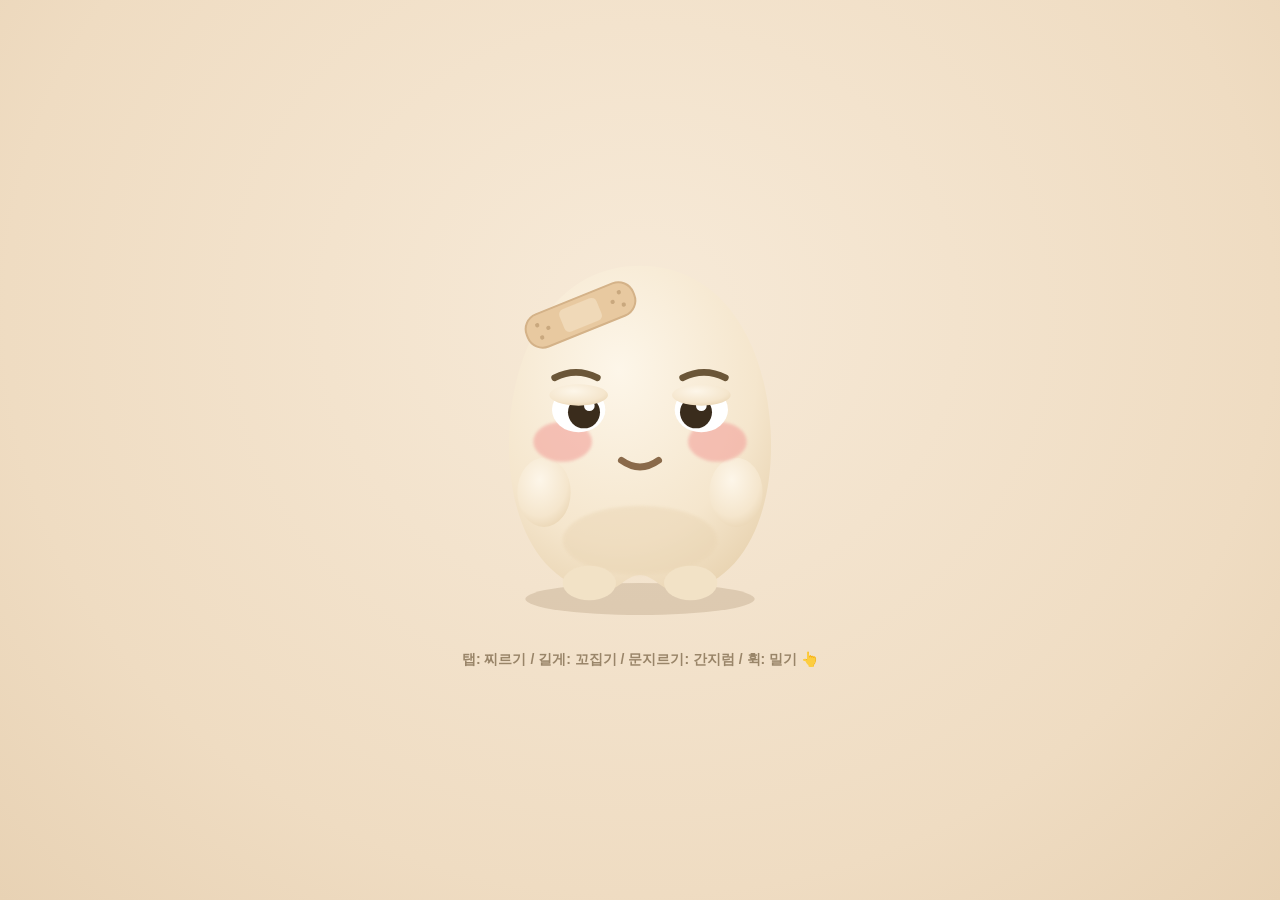
==== docs/ssomkim.html @ b6005eaf "Add files via upload" ====
<!DOCTYPE html>
<html lang="ko">
<head>
<meta charset="UTF-8">
<meta name="viewport" content="width=device-width, initial-scale=1.0, user-scalable=no">
<title>쏨킴</title>
<style>
  * { margin:0; padding:0; box-sizing:border-box; -webkit-tap-highlight-color:transparent; }
  html,body { height:100%; overflow:hidden; touch-action:manipulation; }
  body {
    background: radial-gradient(ellipse at 50% 35%, #f7ead8 0%, #efdcc2 70%, #e8d2b4 100%);
    font-family: -apple-system, 'Apple SD Gothic Neo', sans-serif;
    display:flex; flex-direction:column; align-items:center; justify-content:center;
    user-select:none; -webkit-user-select:none;
  }
  #stage { position:relative; width:min(88vw, 400px); touch-action:none; }
  #ssomkim { width:100%; cursor:pointer; transform-origin:50% 90%; touch-action:none; }
  #ssomkim.squash { animation: squash .45s; }
  #ssomkim.shake  { animation: shake .4s; }
  #ssomkim.jump   { animation: jump .55s; }
  #ssomkim.wobble { animation: wobble 1.5s; }
  #ssomkim.tremble { animation: tremble .12s infinite; }
  @keyframes tremble { 0%,100%{transform:translateX(0) rotate(0)} 50%{transform:translateX(3px) rotate(.6deg)} }
  @keyframes squash { 0%{transform:scale(1,1)} 35%{transform:scale(1.25,.72)} 70%{transform:scale(.92,1.1)} 100%{transform:scale(1,1)} }
  @keyframes shake  { 0%,100%{transform:rotate(0)} 25%{transform:rotate(-4deg)} 75%{transform:rotate(4deg)} }
  @keyframes jump   { 0%,100%{transform:translateY(0) scale(1,1)} 30%{transform:translateY(-30px) scale(.94,1.1)} 65%{transform:translateY(0) scale(1.15,.85)} }
  @keyframes wobble { 0%,100%{transform:rotate(0)} 20%{transform:rotate(-6deg)} 40%{transform:rotate(5deg)} 60%{transform:rotate(-3deg)} 80%{transform:rotate(2deg)} }
  #speech {
    position:absolute; top:-14px; left:50%; transform:translateX(-50%);
    background:#fffdf8; border:3px solid #4a3a2a; border-radius:18px;
    padding:8px 16px; font-size:19px; font-weight:800; color:#4a3a2a;
    opacity:0; transition:opacity .15s; white-space:nowrap; pointer-events:none; z-index:5;
  }
  #speech::after {
    content:''; position:absolute; bottom:-12px; left:50%; transform:translateX(-50%);
    border:8px solid transparent; border-top:10px solid #4a3a2a;
  }
  #hint { margin-top:16px; color:#8a7558; font-size:14px; font-weight:600; opacity:.85; }
  .fluff { position:absolute; pointer-events:none; font-size:16px; will-change:transform,opacity; z-index:4; }
</style>
</head>
<body>
<div id="stage">
  <div id="speech"></div>
  <svg id="ssomkim" viewBox="0 0 300 300">
    <defs>
      <radialGradient id="fur" cx="42%" cy="32%" r="75%">
        <stop offset="0%" stop-color="#fdf6e9"/>
        <stop offset="70%" stop-color="#f5e6cd"/>
        <stop offset="100%" stop-color="#e9d4b2"/>
      </radialGradient>
      <radialGradient id="furBack" cx="50%" cy="35%" r="75%">
        <stop offset="0%" stop-color="#f8eeda"/>
        <stop offset="100%" stop-color="#e6d0ae"/>
      </radialGradient>
      <filter id="soft" x="-20%" y="-20%" width="140%" height="140%">
        <feGaussianBlur stdDeviation="1.2"/>
      </filter>
    </defs>

    <!-- 그림자 -->
    <ellipse cx="150" cy="276" rx="86" ry="12" fill="rgba(120,90,50,.18)"/>

    <!-- ===== 정면 ===== -->
    <g id="front">
      <!-- 몸 (계란형 + 처진 뱃살 라인) -->
      <path id="body" d="M150 26
        C 92 26, 56 78, 52 150
        C 49 208, 70 262, 116 270
        C 132 274, 138 258, 150 258
        C 162 258, 168 274, 184 270
        C 230 262, 251 208, 248 150
        C 244 78, 208 26, 150 26 Z" fill="url(#fur)"/>
      <!-- 뱃살 음영 -->
      <ellipse id="bellyShade" cx="150" cy="232" rx="58" ry="26" fill="#e9d4b2" opacity=".45" filter="url(#soft)"/>

      <!-- 팔 (점 같은 뭉툭) -->
      <ellipse id="armL" cx="78"  cy="196" rx="20" ry="26" fill="url(#fur)"/>
      <ellipse id="armR" cx="222" cy="196" rx="20" ry="26" fill="url(#fur)"/>
      <!-- 발 -->
      <ellipse id="footL" cx="112" cy="264" rx="20" ry="13" fill="#f2e2c6"/>
      <ellipse id="footR" cx="188" cy="264" rx="20" ry="13" fill="#f2e2c6"/>

      <!-- 볼터치 -->
      <ellipse id="blushL" cx="92"  cy="158" r="0" rx="22" ry="15" fill="#f3a8a0" opacity=".65" filter="url(#soft)"/>
      <ellipse id="blushR" cx="208" cy="158" rx="22" ry="15" fill="#f3a8a0" opacity=".65" filter="url(#soft)"/>

      <!-- 눈썹 -->
      <path id="browL" d="M86 110 Q102 102 118 110" stroke="#6b5638" stroke-width="5" stroke-linecap="round" fill="none"/>
      <path id="browR" d="M182 110 Q198 102 214 110" stroke="#6b5638" stroke-width="5" stroke-linecap="round" fill="none"/>

      <!-- 눈 -->
      <g id="eyeLg">
        <ellipse id="eyeWL" cx="104" cy="134" rx="20" ry="17" fill="#fff"/>
        <circle  id="eyeL"  cx="108" cy="136" r="12" fill="#3a2c1c"/>
        <circle cx="112" cy="131" r="4" fill="#fff"/>
        <ellipse id="lidL" cx="104" cy="123" rx="22" ry="8" fill="url(#fur)"/>
        <ellipse id="tearL" cx="92" cy="148" rx="0" ry="0" fill="#bfe6f7" opacity=".9"/>
      </g>
      <g id="eyeRg">
        <ellipse id="eyeWR" cx="196" cy="134" rx="20" ry="17" fill="#fff"/>
        <circle  id="eyeR"  cx="192" cy="136" r="12" fill="#3a2c1c"/>
        <circle cx="196" cy="131" r="4" fill="#fff"/>
        <ellipse id="lidR" cx="196" cy="123" rx="22" ry="8" fill="url(#fur)"/>
        <ellipse id="tearR" cx="208" cy="148" rx="0" ry="0" fill="#bfe6f7" opacity=".9"/>
      </g>

      <!-- 입 (씨익) -->
      <path id="mouth" d="M136 172 Q150 182 164 172" stroke="#8a6a4a" stroke-width="5" stroke-linecap="round" fill="none"/>

      <!-- 분노 김 -->
      <g id="steam" opacity="0">
        <path d="M62 52 q-8 -10 0 -20 q8 -10 0 -18" stroke="#c9b59a" stroke-width="5" fill="none" stroke-linecap="round"/>
        <path d="M238 52 q8 -10 0 -20 q-8 -10 0 -18" stroke="#c9b59a" stroke-width="5" fill="none" stroke-linecap="round"/>
      </g>
    </g>

    <!-- ===== 등 (삐짐) ===== -->
    <g id="back" opacity="0">
      <path d="M150 26
        C 92 26, 56 78, 52 150
        C 49 208, 70 262, 116 270
        C 132 274, 138 258, 150 258
        C 162 258, 168 274, 184 270
        C 230 262, 251 208, 248 150
        C 244 78, 208 26, 150 26 Z" fill="url(#furBack)"/>
      <path d="M150 150 C 146 196, 146 226, 150 252" stroke="#dcc49e" stroke-width="4" fill="none" stroke-linecap="round" opacity=".7"/>
      <ellipse cx="112" cy="264" rx="20" ry="13" fill="#f2e2c6"/>
      <ellipse cx="188" cy="264" rx="20" ry="13" fill="#f2e2c6"/>
    </g>

    <!-- 반창고 (시그니처, 모든 상태 공통: 마지막에 그려 최상위) -->
    <g id="bandaid" transform="rotate(-22 105 62)">
      <rect x="62" y="50" width="86" height="26" rx="12" fill="#e8c9a0" stroke="#d4b288" stroke-width="1.5"/>
      <rect x="90" y="54" width="30" height="18" rx="4" fill="#f0d9b8"/>
      <g fill="#c9a87e">
        <circle cx="72" cy="58" r="1.6"/><circle cx="79" cy="63" r="1.6"/><circle cx="72" cy="68" r="1.6"/>
        <circle cx="138" cy="58" r="1.6"/><circle cx="131" cy="63" r="1.6"/><circle cx="138" cy="68" r="1.6"/>
      </g>
    </g>

    <!-- 하트 (화해/애교) -->
    <g id="hearts" opacity="0" fill="#f08a8a">
      <path d="M58 90 c-5-8-18-4-16 5 c1 6 10 11 16 15 c6-4 15-9 16-15 c2-9-11-13-16-5z"/>
      <path d="M242 78 c-4-7-15-3-13 4 c1 5 8 9 13 12 c5-3 12-7 13-12 c2-7-9-11-13-4z"/>
    </g>
  </svg>
</div>
<div id="hint">탭: 찌르기 / 길게: 꼬집기 / 문지르기: 간지럼 / 휙: 밀기 👆</div>

<script>
const ssomkim = document.getElementById('ssomkim');
const speech = document.getElementById('speech');
const stage = document.getElementById('stage');
const hint = document.getElementById('hint');
const $ = id => document.getElementById(id);

let gauge = 0, state = 'calm', naked = false;
let pressTimer = null, pressed = false, sulkTimer = null;

// ── 사운드 (귀여운 고음 합성) ──
let actx = null;
function snd(freq, dur, type='sine', vol=.22, slideTo=null) {
  if (!actx) actx = new (window.AudioContext||window.webkitAudioContext)();
  const o = actx.createOscillator(), g = actx.createGain();
  o.type = type; o.frequency.setValueAtTime(freq, actx.currentTime);
  o.frequency.exponentialRampToValueAtTime(slideTo||freq*1.4, actx.currentTime+dur);
  g.gain.setValueAtTime(vol, actx.currentTime);
  g.gain.exponentialRampToValueAtTime(.001, actx.currentTime+dur);
  o.connect(g); g.connect(actx.destination);
  o.start(); o.stop(actx.currentTime+dur);
}
const kyu = ()=>{ snd(560,.16,'sine',.22,880); };                 // 뀨 (덩치 보정)
const boing = ()=>{ snd(220,.18,'sine',.25,160); };                // 말랑
const grr = ()=>{ snd(160,.22,'sawtooth',.12,120); };              // 부들
const sparkle = ()=>{ snd(900,.1); setTimeout(()=>snd(1200,.12),90); setTimeout(()=>snd(1500,.18),190); };
const giggle = ()=>{ [0,90,180,280,380].forEach((t,i)=>setTimeout(()=>snd(520+i*110,.09,'sine',.2,640+i*110),t)); };

function say(t, ms=750){ speech.textContent=t; speech.style.opacity=1;
  clearTimeout(say._t); say._t=setTimeout(()=>speech.style.opacity=0,ms); }

function fluffs(n,x,y){
  for(let i=0;i<n;i++){
    const f=document.createElement('div'); f.className='fluff'; f.textContent='☁️';
    f.style.left=x+'px'; f.style.top=y+'px'; stage.appendChild(f);
    const a=Math.random()*Math.PI*2,d=40+Math.random()*80;
    f.animate([{transform:'translate(0,0) scale(.6)',opacity:1},
      {transform:`translate(${Math.cos(a)*d}px,${Math.sin(a)*d-40}px) scale(1.2)`,opacity:0}],
      {duration:800+Math.random()*400,easing:'ease-out'}).onfinish=()=>f.remove();
  }
}

// ── 표정 세터 ──
const BODY_SOFT = "M150 26 C 92 26, 56 78, 52 150 C 49 208, 70 262, 116 270 C 132 274, 138 258, 150 258 C 162 258, 168 274, 184 270 C 230 262, 251 208, 248 150 C 244 78, 208 26, 150 26 Z";
const BODY_BUFF = "M150 30 C 96 30, 56 50, 50 92 C 46 128, 88 198, 114 260 C 122 274, 134 268, 150 268 C 166 268, 178 274, 186 260 C 212 198, 254 128, 250 92 C 244 50, 204 30, 150 30 Z";
function setBuff(on){
  $('body').setAttribute('d', on? BODY_BUFF : BODY_SOFT);
  $('bellyShade').setAttribute('opacity', on? 0 : .45);
  // 팔: 어깨에서 으쓱 들어올린 플렉스 포즈
  $('armL').setAttribute('cx', on?64:78);  $('armL').setAttribute('cy', on?112:196);
  $('armL').setAttribute('rx', on?26:20);  $('armL').setAttribute('ry', on?32:26);
  $('armR').setAttribute('cx', on?236:222); $('armR').setAttribute('cy', on?112:196);
  $('armR').setAttribute('rx', on?26:20);  $('armR').setAttribute('ry', on?32:26);
  // 발: 좁아진 하체에 맞춰 모음
  $('footL').setAttribute('cx', on?128:112);
  $('footR').setAttribute('cx', on?172:188);
}
function faceSmug(){ // 기본: 씨익 + 반쯤 감은 눈
  $('lidL').setAttribute('ry',8); $('lidR').setAttribute('ry',8);
  $('browL').setAttribute('d','M86 110 Q102 102 118 110');
  $('browR').setAttribute('d','M182 110 Q198 102 214 110');
  $('mouth').setAttribute('d','M136 172 Q150 182 164 172');
  $('steam').setAttribute('opacity',0); $('hearts').setAttribute('opacity',0);
  setTears(0); setBodyColor(false); setBuff(false);
}
function faceAnnoyed(){
  setBuff(false);
  $('lidL').setAttribute('ry',11); $('lidR').setAttribute('ry',11);
  $('browL').setAttribute('d','M86 104 Q102 112 118 116');
  $('browR').setAttribute('d','M182 116 Q198 112 214 104');
  $('mouth').setAttribute('d','M138 178 Q150 172 162 178');
}
function faceAngry(){
  $('lidL').setAttribute('ry',2); $('lidR').setAttribute('ry',2);
  $('browL').setAttribute('d','M86 100 Q104 114 120 120');
  $('browR').setAttribute('d','M180 120 Q196 114 214 100');
  $('mouth').setAttribute('d','M134 182 Q150 170 166 182');
  $('steam').setAttribute('opacity',1); setBodyColor(true); setBuff(true);
  ssomkim.classList.remove('jump'); void ssomkim.offsetWidth; ssomkim.classList.add('jump');
  snd(120,.3,'sawtooth',.18,90);
}
function faceTeary(){
  $('lidL').setAttribute('ry',2); $('lidR').setAttribute('ry',2);
  $('browL').setAttribute('d','M88 106 Q102 98 116 104');
  $('browR').setAttribute('d','M184 104 Q198 98 212 106');
  $('mouth').setAttribute('d','M140 180 Q150 174 160 180');
  setTears(1);
}
function faceHappy(){
  setBuff(false);
  $('lidL').setAttribute('ry',2); $('lidR').setAttribute('ry',2);
  $('browL').setAttribute('d','M86 108 Q102 100 118 106');
  $('browR').setAttribute('d','M182 106 Q198 100 214 108');
  $('mouth').setAttribute('d','M134 170 Q150 188 166 170');
  $('hearts').setAttribute('opacity',1); setTears(0); setBodyColor(false);
}
function faceHoldLaugh(){ // 웃음 참기: 입 꾹, 볼 빵빵
  $('lidL').setAttribute('ry',12); $('lidR').setAttribute('ry',12);
  $('mouth').setAttribute('d','M140 176 Q150 170 160 176');
  $('blushL').setAttribute('opacity',1); $('blushR').setAttribute('opacity',1);
}
function faceLaugh(){ // 빵 터짐: 눈 감고 입 활짝
  $('lidL').setAttribute('ry',20); $('lidR').setAttribute('ry',20);
  $('browL').setAttribute('d','M88 132 Q104 120 120 132');
  $('browR').setAttribute('d','M180 132 Q196 120 212 132');
  $('mouth').setAttribute('d','M130 166 Q150 196 170 166');
}
function setTears(on){
  ['tearL','tearR'].forEach(id=>{ $(id).setAttribute('rx',on?5:0); $(id).setAttribute('ry',on?7:0); });
}
function setBodyColor(red){
  $('body').setAttribute('fill', red? '#eea98f' : 'url(#fur)');
  $('blushL').setAttribute('opacity', red? .9 : .65);
  $('blushR').setAttribute('opacity', red? .9 : .65);
}
function showBack(on){
  $('front').setAttribute('opacity', on?0:1);
  $('back').setAttribute('opacity', on?1:0);
  // 반창고는 등에서도 보임 (정수리라)
}

// ── 상태 머신 ──
function setState(s){
  if(state===s) return; state=s;
  if(s==='calm'){ showBack(false); faceSmug(); }
  if(s==='annoyed'){ faceAnnoyed(); }
  if(s==='angry'){ faceAngry(); say('어쩔래.',900); }
  if(s==='sulking'){ showBack(true); say('흥.',900); grr();
    sulkTimer = setTimeout(reconcile, 8000); }
  if(s==='reconcile'){ showBack(false); faceTeary();
    setTimeout(()=>{ faceHappy(); sparkle(); say('...다신 그러지 마💢',1300);
      ssomkim.classList.add('wobble');
      setTimeout(()=>{ gauge=0; setState('calm'); },2200);
    },1300);
  }
}
function reconcile(){ setState('reconcile'); }

function addGauge(n){
  gauge=Math.min(100,gauge+n);
  if(state==='sulking'||state==='reconcile') return;
  if(gauge>=100) setState('sulking');
  else if(gauge>=70) setState('angry');
  else if(gauge>=30) setState('annoyed');
}
setInterval(()=>{ if(gauge>0&&state!=='sulking'&&state!=='reconcile'){ gauge=Math.max(0,gauge-2);
  if(gauge<30&&state!=='calm') setState('calm');
  else if(gauge<70&&state==='angry') setState('annoyed'); } },1000);

// ── 입력 ──
// ── 밀어 넘어뜨리기 ──
let fallen=false, fallDir=1, fallRock=null, fallTO=null, struggleInt=null;
function pushOver(dir){
  if(state==='sulking'||state==='reconcile'||fallen) return;
  fallen=true; fallDir=dir; tickleE=0; tickling=null;
  ssomkim.classList.remove('tremble','squash','jump','wobble','shake');
  snd(500,.5,'sine',.2,150); say('우와아악?!',800);
  faceTeary();
  ssomkim.animate([{transform:'rotate(0deg) translateX(0)'},
    {transform:`rotate(${dir*100}deg) translateX(${dir*36}px)`}],
    {duration:650,easing:'cubic-bezier(.35,1.3,.6,1)',fill:'forwards'});
  setTimeout(()=>{ if(!fallen) return;
    fallRock=ssomkim.animate([{transform:`rotate(${dir*100}deg) translateX(${dir*36}px)`},
      {transform:`rotate(${dir*76}deg) translateX(${dir*28}px)`},
      {transform:`rotate(${dir*104}deg) translateX(${dir*38}px)`}],
      {duration:1100,iterations:Infinity,easing:'ease-in-out'});
    struggleInt=setInterval(()=>{
      say(['읏차...','으랏차...','안 일어나져!!','...도와줄 거임 말 거임?'][Math.floor(Math.random()*4)],700);
      snd(380,.1,'sine',.12,460);
    },1500);
  },650);
  fallTO=setTimeout(()=>getUp(false),7500);
}
function getUp(helped){
  if(!fallen) return; fallen=false;
  clearTimeout(fallTO); clearInterval(struggleInt);
  ssomkim.getAnimations().forEach(a=>a.cancel());
  ssomkim.animate([{transform:`rotate(${fallDir*100}deg) translateX(${fallDir*36}px)`},
    {transform:`rotate(${-fallDir*12}deg) translateX(0)`},
    {transform:`rotate(${fallDir*5}deg)`},{transform:'rotate(0deg)'}],
    {duration:900,easing:'ease-out'});
  setTears(0); boing();
  if(helped){ sparkle(); say('...누가 도와달랬냐. ...고맙고.',1500);
    gauge=Math.max(0,gauge-10);
  } else { say('퉤. 일부러 누워있던 거임.',1400); addGauge(18); }
  setTimeout(()=>{ if(state==='calm')faceSmug(); else if(state==='annoyed')faceAnnoyed(); else if(state==='angry')faceAngry(); },950);
}

const pokes={ calm:['뭐.','왜.','지금 뭐 함?'], annoyed:['아 좀!','그만 눌러','야!!'],
  angry:['터진다 진짜!!','으아아!!','💢💢'] };

function poke(x,y){
  if(state==='sulking'){ ssomkim.classList.remove('shake'); void ssomkim.offsetWidth;
    ssomkim.classList.add('shake'); say('...',500); snd(200,.1,'sine',.08); return; }
  if(state==='reconcile') return;
  ssomkim.classList.remove('squash','jump'); void ssomkim.offsetWidth;
  if(state==='angry'){ ssomkim.classList.add('jump'); grr(); }
  else { ssomkim.classList.add('squash'); boing(); }
  fluffs(3,x,y); kyu();
  say(pokes[state][Math.floor(Math.random()*3)],600);
  addGauge(8);
}
function pinchStart(){
  if(state==='sulking'||state==='reconcile'||fallen) return;
  pressed=true;
  ssomkim.style.transition='transform .4s';
  ssomkim.style.transform='scale(1.35,.6)';
  snd(300,.4,'sine',.2,140);
  faceTeary(); say('아아아 늘어난다고!!',900);
}
function pinchEnd(){
  if(!pressed) return; pressed=false;
  ssomkim.style.transform='';
  setTimeout(()=>{ ssomkim.style.transition=''; },450);
  ssomkim.classList.remove('wobble'); void ssomkim.offsetWidth;
  ssomkim.classList.add('wobble'); boing();
  if(navigator.vibrate) navigator.vibrate(30);
  addGauge(14);
  if(state!=='sulking'&&state!=='reconcile'){
    setTimeout(()=>{ if(state==='calm')faceSmug(); if(state==='annoyed')faceAnnoyed(); if(state==='angry')faceAngry(); },500);
  }
}

let sx=0, sy=0, st=0, lx=0, ly=0;
ssomkim.addEventListener('pointerdown', e=>{
  e.preventDefault(); hint.style.opacity=0; isDown=true;
  try{ ssomkim.setPointerCapture(e.pointerId); }catch(_){}
  const r=stage.getBoundingClientRect();
  const x=e.clientX-r.left, y=e.clientY-r.top;
  sx=lx=e.clientX; sy=ly=e.clientY; st=Date.now();
  if(!fallen) pressTimer=setTimeout(()=>{ pressTimer=null; pinchStart(); },350);
  ssomkim._xy=[x,y];
});
window.addEventListener('pointerup', ()=>{
  isDown=false;
  const dx=lx-sx, dy=ly-sy, dt=Date.now()-st;
  if(fallen){ if(Math.abs(dx)+Math.abs(dy)<30){ if(pressTimer){clearTimeout(pressTimer);pressTimer=null;} getUp(true); } return; }
  if(!pressed && dt<350 && Math.abs(dx)>90 && Math.abs(dx)>Math.abs(dy)*1.3){
    if(pressTimer){ clearTimeout(pressTimer); pressTimer=null; }
    pushOver(dx>0?1:-1); return;
  }
  if(pressTimer){ clearTimeout(pressTimer); pressTimer=null;
    if(!tickling) poke(...ssomkim._xy||[150,150]); }
  else pinchEnd();
});

// 문지르기: 삐짐 중엔 쓰다듬기(화해), 평소엔 간지럼
let strokeDist=0, isDown=false, tickleE=0, tickling=null;
ssomkim.addEventListener('pointermove', e=>{
  lx=e.clientX; ly=e.clientY;
  if(fallen) return;
  if(state==='sulking'){
    strokeDist+=Math.abs(e.movementX)+Math.abs(e.movementY);
    if(strokeDist>600){ strokeDist=0; clearTimeout(sulkTimer); reconcile(); }
    return;
  }
  if(!isDown || pressed || state==='reconcile') return;
  const sp=Math.abs(e.movementX)+Math.abs(e.movementY);
  if(sp>5){
    if(pressTimer){ clearTimeout(pressTimer); pressTimer=null; } // 꼬집기 취소
    tickleE+=sp;
  }
  if(tickleE>140 && !tickling){
    tickling='hold'; faceHoldLaugh(); ssomkim.classList.add('tremble');
    say('...읏... 하나도 안 간지러운데...',900); snd(420,.15,'sine',.12,500);
  }
  if(tickleE>460 && tickling==='hold'){
    tickling='burst'; ssomkim.classList.remove('tremble');
    faceLaugh(); giggle();
    ssomkim.classList.remove('wobble'); void ssomkim.offsetWidth; ssomkim.classList.add('wobble');
    fluffs(6,150,150); say('꺄하하하핰!! 그만!! 핰!!',1300);
    if(navigator.vibrate) navigator.vibrate([20,40,20,40,20]);
    addGauge(5);
    setTimeout(()=>{ tickling=null; tickleE=0;
      if(state==='calm')faceSmug(); else if(state==='annoyed')faceAnnoyed(); else if(state==='angry')faceAngry();
    },1500);
  }
});
setInterval(()=>{ if(tickling!=='burst') tickleE=Math.max(0,tickleE*0.82-2);
  if(tickleE<60 && tickling==='hold'){ tickling=null; ssomkim.classList.remove('tremble');
    if(state==='calm')faceSmug(); else if(state==='annoyed')faceAnnoyed(); else if(state==='angry')faceAngry(); }
},200);

faceSmug();
// 숨쉬기
$('body').animate([{transform:'scale(1,1)'},{transform:'scale(1.015,1.03)'},{transform:'scale(1,1)'}],
  {duration:2900,iterations:Infinity,easing:'ease-in-out'});
// idle 약올리기: 가끔 혀 대신 눈썹 으쓱
setInterval(()=>{ if(state==='calm'&&!pressed){
  $('browR').setAttribute('d','M182 102 Q198 94 214 102');
  setTimeout(()=>{ if(state==='calm') $('browR').setAttribute('d','M182 110 Q198 102 214 110'); },400);
}},4000);
</script>
</body>
</html>
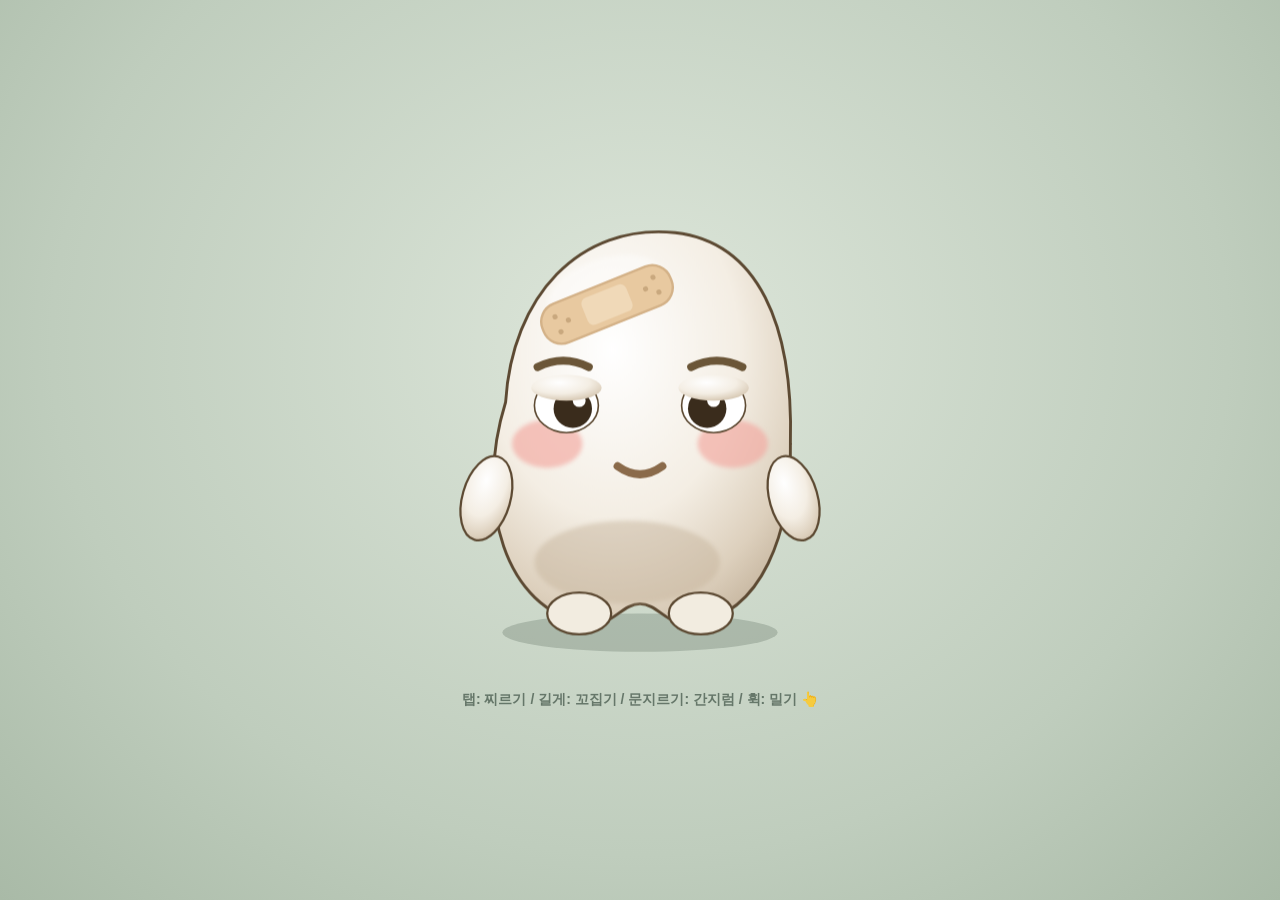
==== commit cd3cefd4: "Add files via upload" ====
--- a/docs/ssomkim.html
+++ b/docs/ssomkim.html
@@ -8,22 +8,23 @@
   * { margin:0; padding:0; box-sizing:border-box; -webkit-tap-highlight-color:transparent; }
   html,body { height:100%; overflow:hidden; touch-action:manipulation; }
   body {
-    background: radial-gradient(ellipse at 50% 35%, #f7ead8 0%, #efdcc2 70%, #e8d2b4 100%);
+    background: radial-gradient(ellipse at 50% 38%, #dde6da 0%, #bfcdbd 65%, #a9baa7 100%);
     font-family: -apple-system, 'Apple SD Gothic Neo', sans-serif;
     display:flex; flex-direction:column; align-items:center; justify-content:center;
     user-select:none; -webkit-user-select:none;
   }
-  #stage { position:relative; width:min(88vw, 400px); touch-action:none; }
-  #ssomkim { width:100%; cursor:pointer; transform-origin:50% 90%; touch-action:none; }
-  #ssomkim.squash { animation: squash .45s; }
-  #ssomkim.shake  { animation: shake .4s; }
-  #ssomkim.jump   { animation: jump .55s; }
-  #ssomkim.wobble { animation: wobble 1.5s; }
-  #ssomkim.tremble { animation: tremble .12s infinite; }
+  #stage { position:relative; width:min(88vw, 480px); touch-action:none; }
+  #ssomkim { width:100%; cursor:pointer; touch-action:none; }
+  #rig { transform-box: view-box; transform-origin: 50% 90%; will-change: transform; }
+  #ssomkim.squash #rig { animation: squash .45s; }
+  #ssomkim.shake  #rig { animation: shake .4s; }
+  #ssomkim.jump   #rig { animation: jump .55s; }
+  #ssomkim.wobble #rig { animation: wobble 1.5s; }
+  #ssomkim.tremble #rig { animation: tremble .12s infinite; }
   @keyframes tremble { 0%,100%{transform:translateX(0) rotate(0)} 50%{transform:translateX(3px) rotate(.6deg)} }
-  @keyframes squash { 0%{transform:scale(1,1)} 35%{transform:scale(1.25,.72)} 70%{transform:scale(.92,1.1)} 100%{transform:scale(1,1)} }
-  @keyframes shake  { 0%,100%{transform:rotate(0)} 25%{transform:rotate(-4deg)} 75%{transform:rotate(4deg)} }
-  @keyframes jump   { 0%,100%{transform:translateY(0) scale(1,1)} 30%{transform:translateY(-30px) scale(.94,1.1)} 65%{transform:translateY(0) scale(1.15,.85)} }
+  @keyframes squash { 0%{transform:scale(1,1)} 18%{transform:scale(1.28,.68)} 55%{transform:scale(.93,1.09)} 78%{transform:scale(1.04,.97)} 100%{transform:scale(1,1)} }
+  @keyframes shake  { 0%,100%{transform:rotate(0)} 15%{transform:rotate(-4.5deg)} 55%{transform:rotate(3.5deg)} 80%{transform:rotate(-1.5deg)} }
+  @keyframes jump   { 0%,100%{transform:translateY(0) scale(1,1)} 22%{transform:translateY(-34px) scale(.94,1.08)} 58%{transform:translateY(0) scale(1.16,.84)} 80%{transform:translateY(-6px) scale(.98,1.02)} }
   @keyframes wobble { 0%,100%{transform:rotate(0)} 20%{transform:rotate(-6deg)} 40%{transform:rotate(5deg)} 60%{transform:rotate(-3deg)} 80%{transform:rotate(2deg)} }
   #speech {
     position:absolute; top:-14px; left:50%; transform:translateX(-50%);
@@ -35,7 +36,7 @@
     content:''; position:absolute; bottom:-12px; left:50%; transform:translateX(-50%);
     border:8px solid transparent; border-top:10px solid #4a3a2a;
   }
-  #hint { margin-top:16px; color:#8a7558; font-size:14px; font-weight:600; opacity:.85; }
+  #hint { margin-top:16px; color:#55675a; font-size:14px; font-weight:600; opacity:.85; }
   .fluff { position:absolute; pointer-events:none; font-size:16px; will-change:transform,opacity; z-index:4; }
 </style>
 </head>
@@ -44,42 +45,48 @@
   <div id="speech"></div>
   <svg id="ssomkim" viewBox="0 0 300 300">
     <defs>
-      <radialGradient id="fur" cx="42%" cy="32%" r="75%">
-        <stop offset="0%" stop-color="#fdf6e9"/>
-        <stop offset="70%" stop-color="#f5e6cd"/>
-        <stop offset="100%" stop-color="#e9d4b2"/>
+      <radialGradient id="fur" cx="40%" cy="30%" r="78%">
+        <stop offset="0%" stop-color="#ffffff"/>
+        <stop offset="55%" stop-color="#f4eee4"/>
+        <stop offset="85%" stop-color="#ddd0bd"/>
+        <stop offset="100%" stop-color="#c9b9a3"/>
       </radialGradient>
-      <radialGradient id="furBack" cx="50%" cy="35%" r="75%">
-        <stop offset="0%" stop-color="#f8eeda"/>
-        <stop offset="100%" stop-color="#e6d0ae"/>
+      <radialGradient id="furBack" cx="48%" cy="32%" r="78%">
+        <stop offset="0%" stop-color="#fbf7ef"/>
+        <stop offset="70%" stop-color="#eae0d0"/>
+        <stop offset="100%" stop-color="#cbbba5"/>
       </radialGradient>
       <filter id="soft" x="-20%" y="-20%" width="140%" height="140%">
         <feGaussianBlur stdDeviation="1.2"/>
       </filter>
     </defs>
 
-    <!-- 그림자 -->
-    <ellipse cx="150" cy="276" rx="86" ry="12" fill="rgba(120,90,50,.18)"/>
+    <!-- 그림자 (지면 고정 레이어 — 회전 안 함) -->
+    <ellipse id="shadow" cx="150" cy="276" rx="86" ry="12" fill="rgba(55,75,60,.22)"/>
+
+    <!-- 몸 리그 (모든 모션은 이 그룹에만) -->
+    <g id="rig">
 
     <!-- ===== 정면 ===== -->
     <g id="front">
       <!-- 몸 (계란형 + 처진 뱃살 라인) -->
-      <path id="body" d="M150 26
-        C 92 26, 56 78, 52 150
-        C 49 208, 70 262, 116 270
+      <path id="body" d="M172 26
+        C 112 20, 70 66, 66 132
+        C 46 196, 66 262, 116 270
         C 132 274, 138 258, 150 258
         C 162 258, 168 274, 184 270
-        C 230 262, 251 208, 248 150
-        C 244 78, 208 26, 150 26 Z" fill="url(#fur)"/>
+        C 226 264, 245 214, 244 158
+        C 246 84, 224 32, 172 26 Z" fill="url(#fur)" stroke="#5d4a33" stroke-width="1.8" stroke-linejoin="round"/>
+      <ellipse cx="132" cy="68" rx="38" ry="21" fill="#ffffff" opacity=".4" filter="url(#soft)" transform="rotate(-16 112 74)"/>
       <!-- 뱃살 음영 -->
-      <ellipse id="bellyShade" cx="150" cy="232" rx="58" ry="26" fill="#e9d4b2" opacity=".45" filter="url(#soft)"/>
-
-      <!-- 팔 (점 같은 뭉툭) -->
-      <ellipse id="armL" cx="78"  cy="196" rx="20" ry="26" fill="url(#fur)"/>
-      <ellipse id="armR" cx="222" cy="196" rx="20" ry="26" fill="url(#fur)"/>
+      <ellipse id="bellyShade" cx="142" cy="232" rx="58" ry="26" fill="#c4b29a" opacity=".55" filter="url(#soft)"/>
+
+      <!-- 팔 (옆구리에서 삐져나온 뭉툭) -->
+      <ellipse id="armL" cx="54"  cy="192" rx="15" ry="27" fill="url(#fur)" stroke="#5d4a33" stroke-width="1.4" transform="rotate(16 54 192)"/>
+      <ellipse id="armR" cx="246" cy="192" rx="15" ry="27" fill="url(#fur)" stroke="#5d4a33" stroke-width="1.4" transform="rotate(-16 246 192)"/>
       <!-- 발 -->
-      <ellipse id="footL" cx="112" cy="264" rx="20" ry="13" fill="#f2e2c6"/>
-      <ellipse id="footR" cx="188" cy="264" rx="20" ry="13" fill="#f2e2c6"/>
+      <ellipse id="footL" cx="112" cy="264" rx="20" ry="13" fill="#f2ece0" stroke="#5d4a33" stroke-width="1.4"/>
+      <ellipse id="footR" cx="188" cy="264" rx="20" ry="13" fill="#f2ece0" stroke="#5d4a33" stroke-width="1.4"/>
 
       <!-- 볼터치 -->
       <ellipse id="blushL" cx="92"  cy="158" r="0" rx="22" ry="15" fill="#f3a8a0" opacity=".65" filter="url(#soft)"/>
@@ -91,14 +98,14 @@
 
       <!-- 눈 -->
       <g id="eyeLg">
-        <ellipse id="eyeWL" cx="104" cy="134" rx="20" ry="17" fill="#fff"/>
+        <ellipse id="eyeWL" cx="104" cy="134" rx="20" ry="17" fill="#fff" stroke="#5d4a33" stroke-width="1"/>
         <circle  id="eyeL"  cx="108" cy="136" r="12" fill="#3a2c1c"/>
         <circle cx="112" cy="131" r="4" fill="#fff"/>
         <ellipse id="lidL" cx="104" cy="123" rx="22" ry="8" fill="url(#fur)"/>
         <ellipse id="tearL" cx="92" cy="148" rx="0" ry="0" fill="#bfe6f7" opacity=".9"/>
       </g>
       <g id="eyeRg">
-        <ellipse id="eyeWR" cx="196" cy="134" rx="20" ry="17" fill="#fff"/>
+        <ellipse id="eyeWR" cx="196" cy="134" rx="20" ry="17" fill="#fff" stroke="#5d4a33" stroke-width="1"/>
         <circle  id="eyeR"  cx="192" cy="136" r="12" fill="#3a2c1c"/>
         <circle cx="196" cy="131" r="4" fill="#fff"/>
         <ellipse id="lidR" cx="196" cy="123" rx="22" ry="8" fill="url(#fur)"/>
@@ -117,20 +124,23 @@
 
     <!-- ===== 등 (삐짐) ===== -->
     <g id="back" opacity="0">
-      <path d="M150 26
-        C 92 26, 56 78, 52 150
-        C 49 208, 70 262, 116 270
+      <path d="M172 26
+        C 112 20, 70 66, 66 132
+        C 46 196, 66 262, 116 270
         C 132 274, 138 258, 150 258
         C 162 258, 168 274, 184 270
-        C 230 262, 251 208, 248 150
-        C 244 78, 208 26, 150 26 Z" fill="url(#furBack)"/>
-      <path d="M150 150 C 146 196, 146 226, 150 252" stroke="#dcc49e" stroke-width="4" fill="none" stroke-linecap="round" opacity=".7"/>
-      <ellipse cx="112" cy="264" rx="20" ry="13" fill="#f2e2c6"/>
-      <ellipse cx="188" cy="264" rx="20" ry="13" fill="#f2e2c6"/>
+        C 226 264, 245 214, 244 158
+        C 246 84, 224 32, 172 26 Z" fill="url(#furBack)" stroke="#5d4a33" stroke-width="1.8" stroke-linejoin="round"/>
+      <path d="M150 150 C 146 196, 146 226, 150 252" stroke="#d6c9b6" stroke-width="4" fill="none" stroke-linecap="round" opacity=".7"/>
+      <!-- 엉덩이 반점 (양쪽, 발그레) -->
+      <ellipse cx="114" cy="224" rx="24" ry="16" fill="#f2a3a0" opacity=".42" filter="url(#soft)" transform="rotate(14 114 224)"/>
+      <ellipse cx="186" cy="224" rx="24" ry="16" fill="#f2a3a0" opacity=".42" filter="url(#soft)" transform="rotate(-14 186 224)"/>
+      <ellipse cx="112" cy="264" rx="20" ry="13" fill="#f2ece0" stroke="#5d4a33" stroke-width="1.4"/>
+      <ellipse cx="188" cy="264" rx="20" ry="13" fill="#f2ece0" stroke="#5d4a33" stroke-width="1.4"/>
     </g>
 
     <!-- 반창고 (시그니처, 모든 상태 공통: 마지막에 그려 최상위) -->
-    <g id="bandaid" transform="rotate(-22 105 62)">
+    <g id="bandaid" transform="translate(24,8) rotate(-22 105 62)">
       <rect x="62" y="50" width="86" height="26" rx="12" fill="#e8c9a0" stroke="#d4b288" stroke-width="1.5"/>
       <rect x="90" y="54" width="30" height="18" rx="4" fill="#f0d9b8"/>
       <g fill="#c9a87e">
@@ -144,12 +154,14 @@
       <path d="M58 90 c-5-8-18-4-16 5 c1 6 10 11 16 15 c6-4 15-9 16-15 c2-9-11-13-16-5z"/>
       <path d="M242 78 c-4-7-15-3-13 4 c1 5 8 9 13 12 c5-3 12-7 13-12 c2-7-9-11-13-4z"/>
     </g>
+    </g><!-- /rig -->
   </svg>
 </div>
 <div id="hint">탭: 찌르기 / 길게: 꼬집기 / 문지르기: 간지럼 / 휙: 밀기 👆</div>
 
 <script>
 const ssomkim = document.getElementById('ssomkim');
+const rig = document.getElementById('rig');
 const speech = document.getElementById('speech');
 const stage = document.getElementById('stage');
 const hint = document.getElementById('hint');
@@ -191,16 +203,18 @@
 }
 
 // ── 표정 세터 ──
-const BODY_SOFT = "M150 26 C 92 26, 56 78, 52 150 C 49 208, 70 262, 116 270 C 132 274, 138 258, 150 258 C 162 258, 168 274, 184 270 C 230 262, 251 208, 248 150 C 244 78, 208 26, 150 26 Z";
+const BODY_SOFT = "M172 26 C 112 20, 70 66, 66 132 C 46 196, 66 262, 116 270 C 132 274, 138 258, 150 258 C 162 258, 168 274, 184 270 C 226 264, 245 214, 244 158 C 246 84, 224 32, 172 26 Z";
 const BODY_BUFF = "M150 30 C 96 30, 56 50, 50 92 C 46 128, 88 198, 114 260 C 122 274, 134 268, 150 268 C 166 268, 178 274, 186 260 C 212 198, 254 128, 250 92 C 244 50, 204 30, 150 30 Z";
 function setBuff(on){
   $('body').setAttribute('d', on? BODY_BUFF : BODY_SOFT);
   $('bellyShade').setAttribute('opacity', on? 0 : .45);
-  // 팔: 어깨에서 으쓱 들어올린 플렉스 포즈
-  $('armL').setAttribute('cx', on?64:78);  $('armL').setAttribute('cy', on?112:196);
-  $('armL').setAttribute('rx', on?26:20);  $('armL').setAttribute('ry', on?32:26);
-  $('armR').setAttribute('cx', on?236:222); $('armR').setAttribute('cy', on?112:196);
-  $('armR').setAttribute('rx', on?26:20);  $('armR').setAttribute('ry', on?32:26);
+  // 팔: 어깨에서 으쓱 들어올린 플렉스 포즈 ↔ 옆구리 기본
+  $('armL').setAttribute('cx', on?60:54);  $('armL').setAttribute('cy', on?110:192);
+  $('armL').setAttribute('rx', on?24:15);  $('armL').setAttribute('ry', on?32:27);
+  $('armL').setAttribute('transform', on?'rotate(-24 60 110)':'rotate(16 54 192)');
+  $('armR').setAttribute('cx', on?240:246); $('armR').setAttribute('cy', on?110:192);
+  $('armR').setAttribute('rx', on?24:15);  $('armR').setAttribute('ry', on?32:27);
+  $('armR').setAttribute('transform', on?'rotate(24 240 110)':'rotate(-16 246 192)');
   // 발: 좁아진 하체에 맞춰 모음
   $('footL').setAttribute('cx', on?128:112);
   $('footR').setAttribute('cx', on?172:188);
@@ -266,7 +280,9 @@
 function showBack(on){
   $('front').setAttribute('opacity', on?0:1);
   $('back').setAttribute('opacity', on?1:0);
-  // 반창고는 등에서도 보임 (정수리라)
+  // 반창고: 정수리라 뒤에서도 보이되, 시점 반전에 맞춰 좌우 미러
+  $('bandaid').setAttribute('transform',
+    on ? 'translate(300,0) scale(-1,1) translate(24,8) rotate(-22 105 62)' : 'translate(24,8) rotate(-22 105 62)');
 }
 
 // ── 상태 머신 ──
@@ -306,13 +322,15 @@
   ssomkim.classList.remove('tremble','squash','jump','wobble','shake');
   snd(500,.5,'sine',.2,150); say('우와아악?!',800);
   faceTeary();
-  ssomkim.animate([{transform:'rotate(0deg) translateX(0)'},
-    {transform:`rotate(${dir*100}deg) translateX(${dir*36}px)`}],
+  rig.style.transformOrigin='150px 160px';  // 몸 중심축으로 전환
+  rig.animate([{transform:'translateY(0) rotate(0deg)'},
+    {transform:`translateY(12px) rotate(${dir*96}deg)`}],
     {duration:650,easing:'cubic-bezier(.35,1.3,.6,1)',fill:'forwards'});
+  $('shadow').setAttribute('rx',122); $('shadow').setAttribute('opacity',.28);
   setTimeout(()=>{ if(!fallen) return;
-    fallRock=ssomkim.animate([{transform:`rotate(${dir*100}deg) translateX(${dir*36}px)`},
-      {transform:`rotate(${dir*76}deg) translateX(${dir*28}px)`},
-      {transform:`rotate(${dir*104}deg) translateX(${dir*38}px)`}],
+    fallRock=rig.animate([{transform:`translateY(12px) rotate(${dir*96}deg)`},
+      {transform:`translateY(12px) rotate(${dir*76}deg)`},
+      {transform:`translateY(12px) rotate(${dir*102}deg)`}],
       {duration:1100,iterations:Infinity,easing:'ease-in-out'});
     struggleInt=setInterval(()=>{
       say(['읏차...','으랏차...','안 일어나져!!','...도와줄 거임 말 거임?'][Math.floor(Math.random()*4)],700);
@@ -324,11 +342,12 @@
 function getUp(helped){
   if(!fallen) return; fallen=false;
   clearTimeout(fallTO); clearInterval(struggleInt);
-  ssomkim.getAnimations().forEach(a=>a.cancel());
-  ssomkim.animate([{transform:`rotate(${fallDir*100}deg) translateX(${fallDir*36}px)`},
-    {transform:`rotate(${-fallDir*12}deg) translateX(0)`},
+  rig.getAnimations().forEach(a=>a.cancel());
+  rig.animate([{transform:`translateY(12px) rotate(${fallDir*96}deg)`},
+    {transform:`translateY(0) rotate(${-fallDir*12}deg)`},
     {transform:`rotate(${fallDir*5}deg)`},{transform:'rotate(0deg)'}],
-    {duration:900,easing:'ease-out'});
+    {duration:900,easing:'ease-out'}).onfinish=()=>{ rig.style.transformOrigin=''; };
+  $('shadow').setAttribute('rx',86); $('shadow').setAttribute('opacity',.22);
   setTears(0); boing();
   if(helped){ sparkle(); say('...누가 도와달랬냐. ...고맙고.',1500);
     gauge=Math.max(0,gauge-10);
@@ -353,15 +372,15 @@
 function pinchStart(){
   if(state==='sulking'||state==='reconcile'||fallen) return;
   pressed=true;
-  ssomkim.style.transition='transform .4s';
-  ssomkim.style.transform='scale(1.35,.6)';
+  rig.style.transition='transform .16s cubic-bezier(.2,.9,.4,1.15)';
+  rig.style.transform='scale(1.35,.6)';
   snd(300,.4,'sine',.2,140);
   faceTeary(); say('아아아 늘어난다고!!',900);
 }
 function pinchEnd(){
   if(!pressed) return; pressed=false;
-  ssomkim.style.transform='';
-  setTimeout(()=>{ ssomkim.style.transition=''; },450);
+  rig.style.transform='';
+  setTimeout(()=>{ rig.style.transition=''; },450);
   ssomkim.classList.remove('wobble'); void ssomkim.offsetWidth;
   ssomkim.classList.add('wobble'); boing();
   if(navigator.vibrate) navigator.vibrate(30);
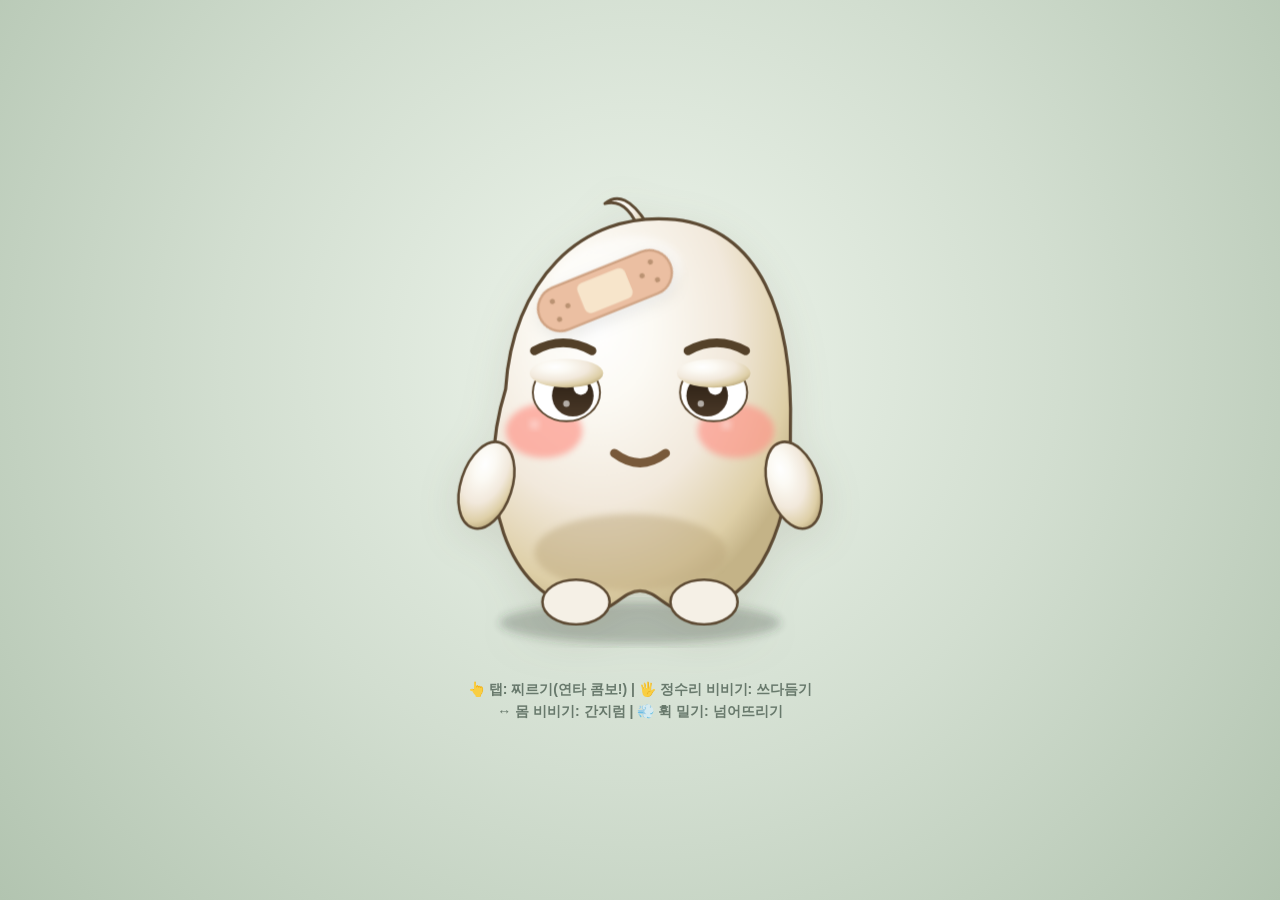
==== commit 05e82fba: "Add files via upload" ====
--- a/docs/ssomkim.html
+++ b/docs/ssomkim.html
@@ -3,41 +3,42 @@
 <head>
 <meta charset="UTF-8">
 <meta name="viewport" content="width=device-width, initial-scale=1.0, user-scalable=no">
-<title>쏨킴</title>
+<title>쏨킴 - 비주얼 리마스터 에디션</title>
 <style>
   * { margin:0; padding:0; box-sizing:border-box; -webkit-tap-highlight-color:transparent; }
-  html,body { height:100%; overflow:hidden; touch-action:manipulation; }
+  html,body { height:100%; overflow:hidden; touch-action:manipulation; overscroll-behavior:none; }
   body {
-    background: radial-gradient(ellipse at 50% 38%, #dde6da 0%, #bfcdbd 65%, #a9baa7 100%);
+    background: radial-gradient(circle at 50% 40%, #eef5ec 0%, #d2ded0 50%, #b2c4b0 100%);
     font-family: -apple-system, 'Apple SD Gothic Neo', sans-serif;
     display:flex; flex-direction:column; align-items:center; justify-content:center;
     user-select:none; -webkit-user-select:none;
   }
   #stage { position:relative; width:min(88vw, 480px); touch-action:none; }
-  #ssomkim { width:100%; cursor:pointer; touch-action:none; }
-  #rig { transform-box: view-box; transform-origin: 50% 90%; will-change: transform; }
+  #ssomkim { width:100%; cursor:pointer; touch-action:none; filter: drop-shadow(0 10px 20px rgba(93,74,51,0.12)); }
+  #rig { transform-box: view-box; transform-origin: 50% 90%; will-change: transform; transition: transform .1s ease-out; }
   #ssomkim.squash #rig { animation: squash .45s; }
   #ssomkim.shake  #rig { animation: shake .4s; }
   #ssomkim.jump   #rig { animation: jump .55s; }
   #ssomkim.wobble #rig { animation: wobble 1.5s; }
-  #ssomkim.tremble #rig { animation: tremble .12s infinite; }
+  #ssomkim.tremble #rig { animation: tremble .1s infinite; }
   @keyframes tremble { 0%,100%{transform:translateX(0) rotate(0)} 50%{transform:translateX(3px) rotate(.6deg)} }
-  @keyframes squash { 0%{transform:scale(1,1)} 18%{transform:scale(1.28,.68)} 55%{transform:scale(.93,1.09)} 78%{transform:scale(1.04,.97)} 100%{transform:scale(1,1)} }
+  @keyframes squash { 0%{transform:scale(1,1)} 18%{transform:scale(1.26,.72)} 55%{transform:scale(.94,1.08)} 78%{transform:scale(1.03,.98)} 100%{transform:scale(1,1)} }
   @keyframes shake  { 0%,100%{transform:rotate(0)} 15%{transform:rotate(-4.5deg)} 55%{transform:rotate(3.5deg)} 80%{transform:rotate(-1.5deg)} }
-  @keyframes jump   { 0%,100%{transform:translateY(0) scale(1,1)} 22%{transform:translateY(-34px) scale(.94,1.08)} 58%{transform:translateY(0) scale(1.16,.84)} 80%{transform:translateY(-6px) scale(.98,1.02)} }
+  @keyframes jump   { 0%,100%{transform:translateY(0) scale(1,1)} 22%{transform:translateY(-42px) scale(.92,1.12)} 58%{transform:translateY(0) scale(1.16,.84)} 80%{transform:translateY(-6px) scale(.99,1.01)} }
   @keyframes wobble { 0%,100%{transform:rotate(0)} 20%{transform:rotate(-6deg)} 40%{transform:rotate(5deg)} 60%{transform:rotate(-3deg)} 80%{transform:rotate(2deg)} }
   #speech {
-    position:absolute; top:-14px; left:50%; transform:translateX(-50%);
-    background:#fffdf8; border:3px solid #4a3a2a; border-radius:18px;
-    padding:8px 16px; font-size:19px; font-weight:800; color:#4a3a2a;
-    opacity:0; transition:opacity .15s; white-space:nowrap; pointer-events:none; z-index:5;
+    position:absolute; top:-25px; left:50%; transform:translateX(-50%);
+    background: linear-gradient(135deg, #ffffff 0%, #fffdf4 100%); border:3px solid #4a3a2a; border-radius:20px;
+    padding:10px 20px; font-size:19px; font-weight:800; color:#4a3a2a;
+    opacity:0; transition:opacity .15s, transform .15s; white-space:nowrap; pointer-events:none; z-index:5;
+    box-shadow: 0 8px 0 rgba(74,58,42,0.12), 0 15px 20px rgba(0,0,0,0.05);
   }
   #speech::after {
     content:''; position:absolute; bottom:-12px; left:50%; transform:translateX(-50%);
     border:8px solid transparent; border-top:10px solid #4a3a2a;
   }
-  #hint { margin-top:16px; color:#55675a; font-size:14px; font-weight:600; opacity:.85; }
-  .fluff { position:absolute; pointer-events:none; font-size:16px; will-change:transform,opacity; z-index:4; }
+  #hint { margin-top:16px; color:#55675a; font-size:14px; font-weight:600; opacity:.85; text-align:center; line-height:1.6; }
+  .fluff { position:absolute; pointer-events:none; font-size:22px; will-change:transform,opacity; z-index:4; }
 </style>
 </head>
 <body>
@@ -45,119 +46,129 @@
   <div id="speech"></div>
   <svg id="ssomkim" viewBox="0 0 300 300">
     <defs>
-      <radialGradient id="fur" cx="40%" cy="30%" r="78%">
+      <!-- 극강의 말랑 3D 질감을 위한 멀티 하이라이팅 그라데이션 -->
+      <radialGradient id="fur" cx="35%" cy="28%" r="75%">
         <stop offset="0%" stop-color="#ffffff"/>
-        <stop offset="55%" stop-color="#f4eee4"/>
-        <stop offset="85%" stop-color="#ddd0bd"/>
-        <stop offset="100%" stop-color="#c9b9a3"/>
+        <stop offset="25%" stop-color="#fcfaf4"/>
+        <stop offset="60%" stop-color="#f2e9dc"/>
+        <stop offset="88%" stop-color="#decfa7"/>
+        <stop offset="100%" stop-color="#c4b387"/>
       </radialGradient>
-      <radialGradient id="furBack" cx="48%" cy="32%" r="78%">
-        <stop offset="0%" stop-color="#fbf7ef"/>
-        <stop offset="70%" stop-color="#eae0d0"/>
-        <stop offset="100%" stop-color="#cbbba5"/>
+      <radialGradient id="furBack" cx="50%" cy="30%" r="75%">
+        <stop offset="0%" stop-color="#faf6ee"/>
+        <stop offset="65%" stop-color="#e8dcbf"/>
+        <stop offset="100%" stop-color="#bead83"/>
       </radialGradient>
-      <filter id="soft" x="-20%" y="-20%" width="140%" height="140%">
-        <feGaussianBlur stdDeviation="1.2"/>
+      <!-- 눈동자 스펙트럼 입체 그라데이션 -->
+      <linearGradient id="pupilGrad" x1="0" y1="0" x2="0" y2="1">
+        <stop offset="0%" stop-color="#2b1f14"/>
+        <stop offset="100%" stop-color="#4a3928"/>
+      </linearGradient>
+      <filter id="soft" x="-30%" y="-30%" width="160%" height="160%">
+        <feGaussianBlur stdDeviation="2"/>
+      </filter>
+      <filter id="shadowBlur">
+        <feGaussianBlur stdDeviation="3"/>
       </filter>
     </defs>
 
-    <!-- 그림자 (지면 고정 레이어 — 회전 안 함) -->
-    <ellipse id="shadow" cx="150" cy="276" rx="86" ry="12" fill="rgba(55,75,60,.22)"/>
-
-    <!-- 몸 리그 (모든 모션은 이 그룹에만) -->
+    <!-- 바닥 고정 가변 그림자 -->
+    <ellipse id="shadow" cx="150" cy="278" rx="88" ry="13" fill="rgba(43,59,47,.26)" filter="url(#shadowBlur)" style="transition: all 0.15s ease-out; transform-origin: 150px 278px;"/>
+
+    <!-- 몸 리그 -->
     <g id="rig">
-
     <!-- ===== 정면 ===== -->
     <g id="front">
-      <!-- 몸 (계란형 + 처진 뱃살 라인) -->
-      <path id="body" d="M172 26
-        C 112 20, 70 66, 66 132
-        C 46 196, 66 262, 116 270
-        C 132 274, 138 258, 150 258
-        C 162 258, 168 274, 184 270
-        C 226 264, 245 214, 244 158
-        C 246 84, 224 32, 172 26 Z" fill="url(#fur)" stroke="#5d4a33" stroke-width="1.8" stroke-linejoin="round"/>
-      <ellipse cx="132" cy="68" rx="38" ry="21" fill="#ffffff" opacity=".4" filter="url(#soft)" transform="rotate(-16 112 74)"/>
-      <!-- 뱃살 음영 -->
-      <ellipse id="bellyShade" cx="142" cy="232" rx="58" ry="26" fill="#c4b29a" opacity=".55" filter="url(#soft)"/>
-
-      <!-- 팔 (옆구리에서 삐져나온 뭉툭) -->
-      <ellipse id="armL" cx="54"  cy="192" rx="15" ry="27" fill="url(#fur)" stroke="#5d4a33" stroke-width="1.4" transform="rotate(16 54 192)"/>
-      <ellipse id="armR" cx="246" cy="192" rx="15" ry="27" fill="url(#fur)" stroke="#5d4a33" stroke-width="1.4" transform="rotate(-16 246 192)"/>
-      <!-- 발 -->
-      <ellipse id="footL" cx="112" cy="264" rx="20" ry="13" fill="#f2ece0" stroke="#5d4a33" stroke-width="1.4"/>
-      <ellipse id="footR" cx="188" cy="264" rx="20" ry="13" fill="#f2ece0" stroke="#5d4a33" stroke-width="1.4"/>
-
-      <!-- 볼터치 -->
-      <ellipse id="blushL" cx="92"  cy="158" r="0" rx="22" ry="15" fill="#f3a8a0" opacity=".65" filter="url(#soft)"/>
-      <ellipse id="blushR" cx="208" cy="158" rx="22" ry="15" fill="#f3a8a0" opacity=".65" filter="url(#soft)"/>
-
-      <!-- 눈썹 -->
-      <path id="browL" d="M86 110 Q102 102 118 110" stroke="#6b5638" stroke-width="5" stroke-linecap="round" fill="none"/>
-      <path id="browR" d="M182 110 Q198 102 214 110" stroke="#6b5638" stroke-width="5" stroke-linecap="round" fill="none"/>
-
-      <!-- 눈 -->
+      <!-- 정수리 바보털 (Ahoge) - 디테일 업 -->
+      <path id="hair" d="M150 34 Q142 12 128 16 Q140 6 154 28" fill="url(#fur)" stroke="#5d4a33" stroke-width="1.8" stroke-linejoin="round" style="transform-origin: 150px 34px; transition: transform 0.1s;"/>
+      
+      <!-- 몸통 (메인 볼륨) -->
+      <path id="body" d="M172 26 C 112 20, 70 66, 66 132 C 46 196, 66 262, 116 270 C 132 274, 138 258, 150 258 C 162 258, 168 274, 184 270 C 226 264, 245 214, 244 158 C 246 84, 224 32, 172 26 Z" fill="url(#fur)" stroke="#5d4a33" stroke-width="2" stroke-linejoin="round"/>
+      
+      <!-- 입체 광택 레이어 (엔젤링) -->
+      <ellipse cx="135" cy="62" rx="42" ry="24" fill="#ffffff" opacity=".45" filter="url(#soft)" transform="rotate(-14 135 62)"/>
+      <ellipse id="bellyShade" cx="144" cy="234" rx="60" ry="24" fill="#baa478" opacity=".45" filter="url(#soft)"/>
+
+      <!-- 말랑한 팔 (명암 추가) -->
+      <ellipse id="armL" cx="54"  cy="192" rx="16" ry="28" fill="url(#fur)" stroke="#5d4a33" stroke-width="1.6" transform="rotate(18 54 192)"/>
+      <ellipse id="armR" cx="246" cy="192" rx="16" ry="28" fill="url(#fur)" stroke="#5d4a33" stroke-width="1.6" transform="rotate(-18 246 192)"/>
+      
+      <!-- 오동통한 발 -->
+      <ellipse id="footL" cx="110" cy="265" rx="21" ry="14" fill="#f5f0e6" stroke="#5d4a33" stroke-width="1.6"/>
+      <ellipse id="footR" cx="190" cy="265" rx="21" ry="14" fill="#f5f0e6" stroke="#5d4a33" stroke-width="1.6"/>
+
+      <!-- 부드러운 과즙 볼터치 -->
+      <ellipse id="blushL" cx="90"  cy="158" rx="24" ry="17" fill="#ff9285" opacity=".65" filter="url(#soft)"/>
+      <ellipse id="blushR" cx="210" cy="158" rx="24" ry="17" fill="#ff9285" opacity=".65" filter="url(#soft)"/>
+      <circle cx="84" cy="154" r="3" fill="#fff" opacity=".4" filter="url(#soft)"/>
+      <circle cx="204" cy="154" r="3" fill="#fff" opacity=".4" filter="url(#soft)"/>
+
+      <!-- 입체적 감정 눈썹 -->
+      <path id="browL" d="M84 108 Q102 98 120 108" stroke="#544129" stroke-width="5.5" stroke-linecap="round" fill="none"/>
+      <path id="browR" d="M180 108 Q198 98 216 108" stroke="#544129" stroke-width="5.5" stroke-linecap="round" fill="none"/>
+
+      <!-- 깊이감 넘치는 눈 (초롱초롱 멀티 하이라이트) -->
       <g id="eyeLg">
-        <ellipse id="eyeWL" cx="104" cy="134" rx="20" ry="17" fill="#fff" stroke="#5d4a33" stroke-width="1"/>
-        <circle  id="eyeL"  cx="108" cy="136" r="12" fill="#3a2c1c"/>
-        <circle cx="112" cy="131" r="4" fill="#fff"/>
-        <ellipse id="lidL" cx="104" cy="123" rx="22" ry="8" fill="url(#fur)"/>
-        <ellipse id="tearL" cx="92" cy="148" rx="0" ry="0" fill="#bfe6f7" opacity=".9"/>
+        <ellipse id="eyeWL" cx="104" cy="134" rx="21" ry="18" fill="#fff" stroke="#5d4a33" stroke-width="1.2"/>
+        <g id="pupilLg">
+          <circle id="eyeL"  cx="108" cy="136" r="13" fill="url(#pupilGrad)"/>
+          <circle cx="113" cy="131" r="4.5" fill="#fff"/>
+          <circle cx="104" cy="141" r="2" fill="#fff" opacity=".6"/>
+        </g>
+        <ellipse id="lidL" cx="104" cy="122" rx="23" ry="9" fill="url(#fur)"/>
+        <ellipse id="tearL" cx="92" cy="148" rx="0" ry="0" fill="#a6e3ff" opacity=".95"/>
       </g>
       <g id="eyeRg">
-        <ellipse id="eyeWR" cx="196" cy="134" rx="20" ry="17" fill="#fff" stroke="#5d4a33" stroke-width="1"/>
-        <circle  id="eyeR"  cx="192" cy="136" r="12" fill="#3a2c1c"/>
-        <circle cx="196" cy="131" r="4" fill="#fff"/>
-        <ellipse id="lidR" cx="196" cy="123" rx="22" ry="8" fill="url(#fur)"/>
-        <ellipse id="tearR" cx="208" cy="148" rx="0" ry="0" fill="#bfe6f7" opacity=".9"/>
+        <ellipse id="eyeWR" cx="196" cy="134" rx="21" ry="18" fill="#fff" stroke="#5d4a33" stroke-width="1.2"/>
+        <g id="pupilRg">
+          <circle id="eyeR"  cx="192" cy="136" r="13" fill="url(#pupilGrad)"/>
+          <circle cx="197" cy="131" r="4.5" fill="#fff"/>
+          <circle cx="188" cy="141" r="2" fill="#fff" opacity=".6"/>
+        </g>
+        <ellipse id="lidR" cx="196" cy="122" rx="23" ry="9" fill="url(#fur)"/>
+        <ellipse id="tearR" cx="208" cy="148" rx="0" ry="0" fill="#a6e3ff" opacity=".95"/>
       </g>
 
-      <!-- 입 (씨익) -->
-      <path id="mouth" d="M136 172 Q150 182 164 172" stroke="#8a6a4a" stroke-width="5" stroke-linecap="round" fill="none"/>
-
-      <!-- 분노 김 -->
+      <!-- 입 (경계선 디테일화) -->
+      <path id="mouth" d="M134 172 Q150 184 166 172" stroke="#78593a" stroke-width="5.5" stroke-linecap="round" fill="none"/>
+
+      <!-- 리얼 분노 스팀 효과 -->
       <g id="steam" opacity="0">
-        <path d="M62 52 q-8 -10 0 -20 q8 -10 0 -18" stroke="#c9b59a" stroke-width="5" fill="none" stroke-linecap="round"/>
-        <path d="M238 52 q8 -10 0 -20 q-8 -10 0 -18" stroke="#c9b59a" stroke-width="5" fill="none" stroke-linecap="round"/>
+        <path d="M58 48 q-8 -12 0 -24 q8 -12 0 -20" stroke="#d5c0a3" stroke-width="5" fill="none" stroke-linecap="round"/>
+        <path d="M242 48 q8 -12 0 -24 q-8 -12 0 -20" stroke="#d5c0a3" stroke-width="5" fill="none" stroke-linecap="round"/>
       </g>
     </g>
 
-    <!-- ===== 등 (삐짐) ===== -->
+    <!-- ===== 등 (삐짐 레이어 명암 강화) ===== -->
     <g id="back" opacity="0">
-      <path d="M172 26
-        C 112 20, 70 66, 66 132
-        C 46 196, 66 262, 116 270
-        C 132 274, 138 258, 150 258
-        C 162 258, 168 274, 184 270
-        C 226 264, 245 214, 244 158
-        C 246 84, 224 32, 172 26 Z" fill="url(#furBack)" stroke="#5d4a33" stroke-width="1.8" stroke-linejoin="round"/>
-      <path d="M150 150 C 146 196, 146 226, 150 252" stroke="#d6c9b6" stroke-width="4" fill="none" stroke-linecap="round" opacity=".7"/>
-      <!-- 엉덩이 반점 (양쪽, 발그레) -->
-      <ellipse cx="114" cy="224" rx="24" ry="16" fill="#f2a3a0" opacity=".42" filter="url(#soft)" transform="rotate(14 114 224)"/>
-      <ellipse cx="186" cy="224" rx="24" ry="16" fill="#f2a3a0" opacity=".42" filter="url(#soft)" transform="rotate(-14 186 224)"/>
-      <ellipse cx="112" cy="264" rx="20" ry="13" fill="#f2ece0" stroke="#5d4a33" stroke-width="1.4"/>
-      <ellipse cx="188" cy="264" rx="20" ry="13" fill="#f2ece0" stroke="#5d4a33" stroke-width="1.4"/>
+      <path d="M172 26 C 112 20, 70 66, 66 132 C 46 196, 66 262, 116 270 C 132 274, 138 258, 150 258 C 162 258, 168 274, 184 270 C 226 264, 245 214, 244 158 C 246 84, 224 32, 172 26 Z" fill="url(#furBack)" stroke="#5d4a33" stroke-width="2" stroke-linejoin="round"/>
+      <path d="M150 140 C 145 190, 145 224, 150 252" stroke="#ccbea6" stroke-width="4.5" fill="none" stroke-linecap="round" opacity=".8"/>
+      <!-- 오동통 엉덩이 볼터치 빔 -->
+      <ellipse cx="112" cy="224" rx="26" ry="18" fill="#ff9b94" opacity=".45" filter="url(#soft)" transform="rotate(14 112 224)"/>
+      <ellipse cx="188" cy="224" rx="26" ry="18" fill="#ff9b94" opacity=".45" filter="url(#soft)" transform="rotate(-14 188 224)"/>
+      <ellipse cx="110" cy="265" rx="21" ry="14" fill="#f5f0e6" stroke="#5d4a33" stroke-width="1.6"/>
+      <ellipse cx="190" cy="265" rx="21" ry="14" fill="#f5f0e6" stroke="#5d4a33" stroke-width="1.6"/>
     </g>
 
-    <!-- 반창고 (시그니처, 모든 상태 공통: 마지막에 그려 최상위) -->
-    <g id="bandaid" transform="translate(24,8) rotate(-22 105 62)">
-      <rect x="62" y="50" width="86" height="26" rx="12" fill="#e8c9a0" stroke="#d4b288" stroke-width="1.5"/>
-      <rect x="90" y="54" width="30" height="18" rx="4" fill="#f0d9b8"/>
-      <g fill="#c9a87e">
-        <circle cx="72" cy="58" r="1.6"/><circle cx="79" cy="63" r="1.6"/><circle cx="72" cy="68" r="1.6"/>
-        <circle cx="138" cy="58" r="1.6"/><circle cx="131" cy="63" r="1.6"/><circle cx="138" cy="68" r="1.6"/>
+    <!-- 시그니처 입체 반창고 (그림자 이펙트 추가) -->
+    <g id="bandaid" transform="translate(24,8) rotate(-22 105 62)" filter="drop-shadow(0 4px 5px rgba(0,0,0,0.08))">
+      <rect x="60" y="48" width="88" height="28" rx="14" fill="#ebbfa2" stroke="#cfa282" stroke-width="1.5"/>
+      <rect x="88" y="52" width="32" height="20" rx="4" fill="#f7e5cb"/>
+      <g fill="#ba9272">
+        <circle cx="71" cy="56" r="1.6"/><circle cx="79" cy="62" r="1.6"/><circle cx="71" cy="68" r="1.6"/>
+        <circle cx="137" cy="56" r="1.6"/><circle cx="129" cy="62" r="1.6"/><circle cx="137" cy="68" r="1.6"/>
       </g>
     </g>
 
-    <!-- 하트 (화해/애교) -->
-    <g id="hearts" opacity="0" fill="#f08a8a">
+    <!-- 하트 이펙트 -->
+    <g id="hearts" opacity="0" fill="#ff7373">
       <path d="M58 90 c-5-8-18-4-16 5 c1 6 10 11 16 15 c6-4 15-9 16-15 c2-9-11-13-16-5z"/>
       <path d="M242 78 c-4-7-15-3-13 4 c1 5 8 9 13 12 c5-3 12-7 13-12 c2-7-9-11-13-4z"/>
     </g>
     </g><!-- /rig -->
   </svg>
 </div>
-<div id="hint">탭: 찌르기 / 길게: 꼬집기 / 문지르기: 간지럼 / 휙: 밀기 👆</div>
+<div id="hint">👆 탭: 찌르기(연타 콤보!) | 🖐️ 정수리 비비기: 쓰다듬기<br>↔️ 몸 비비기: 간지럼 | 💨 휙 밀기: 넘어뜨리기</div>
 
 <script>
 const ssomkim = document.getElementById('ssomkim');
@@ -165,139 +176,160 @@
 const speech = document.getElementById('speech');
 const stage = document.getElementById('stage');
 const hint = document.getElementById('hint');
+const shadow = document.getElementById('shadow');
+const hair = document.getElementById('hair');
 const $ = id => document.getElementById(id);
 
-let gauge = 0, state = 'calm', naked = false;
-let pressTimer = null, pressed = false, sulkTimer = null;
-
-// ── 사운드 (귀여운 고음 합성) ──
+let gauge = 0, state = 'calm', combo = 0;
+let pressTimer = null, pressed = false, sulkTimer = null, comboTimer = null;
 let actx = null;
+
 function snd(freq, dur, type='sine', vol=.22, slideTo=null) {
-  if (!actx) actx = new (window.AudioContext||window.webkitAudioContext)();
-  const o = actx.createOscillator(), g = actx.createGain();
-  o.type = type; o.frequency.setValueAtTime(freq, actx.currentTime);
-  o.frequency.exponentialRampToValueAtTime(slideTo||freq*1.4, actx.currentTime+dur);
-  g.gain.setValueAtTime(vol, actx.currentTime);
-  g.gain.exponentialRampToValueAtTime(.001, actx.currentTime+dur);
-  o.connect(g); g.connect(actx.destination);
-  o.start(); o.stop(actx.currentTime+dur);
-}
-const kyu = ()=>{ snd(560,.16,'sine',.22,880); };                 // 뀨 (덩치 보정)
-const boing = ()=>{ snd(220,.18,'sine',.25,160); };                // 말랑
-const grr = ()=>{ snd(160,.22,'sawtooth',.12,120); };              // 부들
+  try {
+    if (!actx) actx = new (window.AudioContext||window.webkitAudioContext)();
+    if (actx.state === 'suspended') actx.resume();
+    const o = actx.createOscillator(), g = actx.createGain();
+    o.type = type; o.frequency.setValueAtTime(freq, actx.currentTime);
+    if(slideTo) o.frequency.exponentialRampToValueAtTime(slideTo, actx.currentTime+dur);
+    g.gain.setValueAtTime(vol, actx.currentTime);
+    g.gain.exponentialRampToValueAtTime(.001, actx.currentTime+dur);
+    o.connect(g); g.connect(actx.destination);
+    o.start(); o.stop(actx.currentTime+dur);
+  } catch(e){}
+}
+
+const kyu = (pitchShift=0)=>{ snd(560+pitchShift,.16,'sine',.22,880+pitchShift); };
+const boing = ()=>{ snd(220,.18,'sine',.25,160); };
+const grr = ()=>{ snd(160,.22,'sawtooth',.12,120); };
 const sparkle = ()=>{ snd(900,.1); setTimeout(()=>snd(1200,.12),90); setTimeout(()=>snd(1500,.18),190); };
 const giggle = ()=>{ [0,90,180,280,380].forEach((t,i)=>setTimeout(()=>snd(520+i*110,.09,'sine',.2,640+i*110),t)); };
-
-function say(t, ms=750){ speech.textContent=t; speech.style.opacity=1;
-  clearTimeout(say._t); say._t=setTimeout(()=>speech.style.opacity=0,ms); }
-
-function fluffs(n,x,y){
+const purr = ()=>{ snd(280,.12,'triangle',.15,240); setTimeout(()=>snd(300,.12,'triangle',.15,260),80); };
+
+function say(t, ms=750){ 
+  speech.textContent=t; speech.style.opacity=1;
+  speech.style.transform = `translateX(-50%) scale(${1 + Math.min(combo*0.06, 0.28)})`;
+  clearTimeout(say._t); say._t=setTimeout(()=>{ speech.style.opacity=0; speech.style.transform='translateX(-50%) scale(1)'; },ms); 
+}
+
+function fluffs(n,x,y,types=['☁️']){
   for(let i=0;i<n;i++){
-    const f=document.createElement('div'); f.className='fluff'; f.textContent='☁️';
+    const f=document.createElement('div'); f.className='fluff'; 
+    f.textContent=types[Math.floor(Math.random()*types.length)]; 
     f.style.left=x+'px'; f.style.top=y+'px'; stage.appendChild(f);
     const a=Math.random()*Math.PI*2,d=40+Math.random()*80;
-    f.animate([{transform:'translate(0,0) scale(.6)',opacity:1},
-      {transform:`translate(${Math.cos(a)*d}px,${Math.sin(a)*d-40}px) scale(1.2)`,opacity:0}],
-      {duration:800+Math.random()*400,easing:'ease-out'}).onfinish=()=>f.remove();
-  }
-}
-
-// ── 표정 세터 ──
+    f.animate([{transform:'translate(0,0) scale(.5)',opacity:1},
+      {transform:`translate(${Math.cos(a)*d}px,${Math.sin(a)*d-50}px) scale(1.4)`,opacity:0}],
+      {duration:600+Math.random()*400,easing:'ease-out'}).onfinish=()=>f.remove();
+  }
+}
+
+// ── 아이 트래킹 및 바보털 실시간 물리 연동 ──
+window.addEventListener('pointermove', e => {
+  if (state === 'sulking' || fallen) return; 
+  const rect = ssomkim.getBoundingClientRect();
+  const cx = rect.left + rect.width / 2;
+  const cy = rect.top + rect.height / 2;
+  const dx = e.clientX - cx, dy = e.clientY - cy;
+  const dist = Math.sqrt(dx*dx + dy*dy) || 1;
+  
+  const maxMove = state === 'angry' ? 1.5 : 5;
+  const mx = (dx / dist) * maxMove;
+  const my = (dy / dist) * maxMove;
+
+  const f = state === 'angry' ? -1 : 1;
+  $('pupilLg').style.transform = `translate(${mx*f}px, ${my*f}px)`;
+  $('pupilRg').style.transform = `translate(${mx*f}px, ${my*f}px)`;
+
+  // 바보털 각도 반응
+  const hairAngle = Math.max(-25, Math.min(25, (dx / rect.width) * 35));
+  hair.style.transform = `rotate(${hairAngle}deg)`;
+});
+
+function updateShadow(scale, opacity, rotate=0) {
+  shadow.style.transform = `scale(${scale}) rotate(${rotate}deg)`;
+  shadow.style.opacity = opacity;
+}
+
+// ── 표정 설계 마스터 ──
 const BODY_SOFT = "M172 26 C 112 20, 70 66, 66 132 C 46 196, 66 262, 116 270 C 132 274, 138 258, 150 258 C 162 258, 168 274, 184 270 C 226 264, 245 214, 244 158 C 246 84, 224 32, 172 26 Z";
 const BODY_BUFF = "M150 30 C 96 30, 56 50, 50 92 C 46 128, 88 198, 114 260 C 122 274, 134 268, 150 268 C 166 268, 178 274, 186 260 C 212 198, 254 128, 250 92 C 244 50, 204 30, 150 30 Z";
 function setBuff(on){
   $('body').setAttribute('d', on? BODY_BUFF : BODY_SOFT);
   $('bellyShade').setAttribute('opacity', on? 0 : .45);
-  // 팔: 어깨에서 으쓱 들어올린 플렉스 포즈 ↔ 옆구리 기본
   $('armL').setAttribute('cx', on?60:54);  $('armL').setAttribute('cy', on?110:192);
-  $('armL').setAttribute('rx', on?24:15);  $('armL').setAttribute('ry', on?32:27);
-  $('armL').setAttribute('transform', on?'rotate(-24 60 110)':'rotate(16 54 192)');
+  $('armL').setAttribute('rx', on?25:16);  $('armL').setAttribute('ry', on?34:28);
+  $('armL').setAttribute('transform', on?'rotate(-24 60 110)':'rotate(18 54 192)');
   $('armR').setAttribute('cx', on?240:246); $('armR').setAttribute('cy', on?110:192);
-  $('armR').setAttribute('rx', on?24:15);  $('armR').setAttribute('ry', on?32:27);
-  $('armR').setAttribute('transform', on?'rotate(24 240 110)':'rotate(-16 246 192)');
-  // 발: 좁아진 하체에 맞춰 모음
-  $('footL').setAttribute('cx', on?128:112);
-  $('footR').setAttribute('cx', on?172:188);
-}
-function faceSmug(){ // 기본: 씨익 + 반쯤 감은 눈
-  $('lidL').setAttribute('ry',8); $('lidR').setAttribute('ry',8);
-  $('browL').setAttribute('d','M86 110 Q102 102 118 110');
-  $('browR').setAttribute('d','M182 110 Q198 102 214 110');
-  $('mouth').setAttribute('d','M136 172 Q150 182 164 172');
+  $('armR').setAttribute('rx', on?24:16);  $('armR').setAttribute('ry', on?34:28);
+  $('armR').setAttribute('transform', on?'rotate(24 240 110)':'rotate(-18 246 192)');
+  $('footL').setAttribute('cx', on?126:110); $('footR').setAttribute('cx', on?174:190);
+}
+function faceSmug(){
+  $('lidL').setAttribute('ry',9); $('lidR').setAttribute('ry',9);
+  $('browL').setAttribute('d','M84 108 Q102 98 120 108'); $('browR').setAttribute('d','M180 108 Q198 98 216 108');
+  $('mouth').setAttribute('d','M134 172 Q150 184 166 172');
   $('steam').setAttribute('opacity',0); $('hearts').setAttribute('opacity',0);
   setTears(0); setBodyColor(false); setBuff(false);
 }
 function faceAnnoyed(){
   setBuff(false);
-  $('lidL').setAttribute('ry',11); $('lidR').setAttribute('ry',11);
-  $('browL').setAttribute('d','M86 104 Q102 112 118 116');
-  $('browR').setAttribute('d','M182 116 Q198 112 214 104');
+  $('lidL').setAttribute('ry',12); $('lidR').setAttribute('ry',12);
+  $('browL').setAttribute('d','M84 102 Q102 110 120 114'); $('browR').setAttribute('d','M180 114 Q198 110 216 102');
   $('mouth').setAttribute('d','M138 178 Q150 172 162 178');
 }
 function faceAngry(){
   $('lidL').setAttribute('ry',2); $('lidR').setAttribute('ry',2);
-  $('browL').setAttribute('d','M86 100 Q104 114 120 120');
-  $('browR').setAttribute('d','M180 120 Q196 114 214 100');
-  $('mouth').setAttribute('d','M134 182 Q150 170 166 182');
+  $('browL').setAttribute('d','M84 98 Q104 112 122 118'); $('browR').setAttribute('d','M178 118 Q196 112 216 98');
+  $('mouth').setAttribute('d','M132 182 Q150 170 168 182');
   $('steam').setAttribute('opacity',1); setBodyColor(true); setBuff(true);
   ssomkim.classList.remove('jump'); void ssomkim.offsetWidth; ssomkim.classList.add('jump');
+  updateShadow(0.6, 0.1); setTimeout(()=>updateShadow(1, 0.26), 550);
   snd(120,.3,'sawtooth',.18,90);
 }
 function faceTeary(){
   $('lidL').setAttribute('ry',2); $('lidR').setAttribute('ry',2);
-  $('browL').setAttribute('d','M88 106 Q102 98 116 104');
-  $('browR').setAttribute('d','M184 104 Q198 98 212 106');
-  $('mouth').setAttribute('d','M140 180 Q150 174 160 180');
-  setTears(1);
+  $('browL').setAttribute('d','M86 104 Q102 96 118 102'); $('browR').setAttribute('d','M182 102 Q198 96 214 104');
+  $('mouth').setAttribute('d','M140 180 Q150 174 160 180'); setTears(1);
 }
 function faceHappy(){
   setBuff(false);
   $('lidL').setAttribute('ry',2); $('lidR').setAttribute('ry',2);
-  $('browL').setAttribute('d','M86 108 Q102 100 118 106');
-  $('browR').setAttribute('d','M182 106 Q198 100 214 108');
-  $('mouth').setAttribute('d','M134 170 Q150 188 166 170');
+  $('browL').setAttribute('d','M84 106 Q102 98 120 104'); $('browR').setAttribute('d','M180 104 Q198 98 216 106');
+  $('mouth').setAttribute('d','M132 170 Q150 188 168 170');
   $('hearts').setAttribute('opacity',1); setTears(0); setBodyColor(false);
 }
-function faceHoldLaugh(){ // 웃음 참기: 입 꾹, 볼 빵빵
-  $('lidL').setAttribute('ry',12); $('lidR').setAttribute('ry',12);
+function faceHoldLaugh(){ 
+  $('lidL').setAttribute('ry',13); $('lidR').setAttribute('ry',13);
   $('mouth').setAttribute('d','M140 176 Q150 170 160 176');
   $('blushL').setAttribute('opacity',1); $('blushR').setAttribute('opacity',1);
 }
-function faceLaugh(){ // 빵 터짐: 눈 감고 입 활짝
-  $('lidL').setAttribute('ry',20); $('lidR').setAttribute('ry',20);
-  $('browL').setAttribute('d','M88 132 Q104 120 120 132');
-  $('browR').setAttribute('d','M180 132 Q196 120 212 132');
-  $('mouth').setAttribute('d','M130 166 Q150 196 170 166');
-}
-function setTears(on){
-  ['tearL','tearR'].forEach(id=>{ $(id).setAttribute('rx',on?5:0); $(id).setAttribute('ry',on?7:0); });
-}
+function faceLaugh(){ 
+  $('lidL').setAttribute('ry',22); $('lidR').setAttribute('ry',22);
+  $('browL').setAttribute('d','M86 130 Q104 118 122 130'); $('browR').setAttribute('d','M178 130 Q196 118 214 130');
+  $('mouth').setAttribute('d','M128 166 Q150 198 172 166');
+}
+function setTears(on){ ['tearL','tearR'].forEach(id=>{ $(id).setAttribute('rx',on?5.5:0); $(id).setAttribute('ry',on?7.5:0); }); }
 function setBodyColor(red){
-  $('body').setAttribute('fill', red? '#eea98f' : 'url(#fur)');
-  $('blushL').setAttribute('opacity', red? .9 : .65);
-  $('blushR').setAttribute('opacity', red? .9 : .65);
+  $('body').setAttribute('fill', red? '#eea58a' : 'url(#fur)');
+  $('blushL').setAttribute('opacity', red? .95 : .65); $('blushR').setAttribute('opacity', red? .95 : .65);
 }
 function showBack(on){
-  $('front').setAttribute('opacity', on?0:1);
-  $('back').setAttribute('opacity', on?1:0);
-  // 반창고: 정수리라 뒤에서도 보이되, 시점 반전에 맞춰 좌우 미러
-  $('bandaid').setAttribute('transform',
-    on ? 'translate(300,0) scale(-1,1) translate(24,8) rotate(-22 105 62)' : 'translate(24,8) rotate(-22 105 62)');
-}
-
-// ── 상태 머신 ──
+  $('front').setAttribute('opacity', on?0:1); $('back').setAttribute('opacity', on?1:0);
+  $('bandaid').setAttribute('transform', on ? 'translate(300,0) scale(-1,1) translate(24,8) rotate(-22 105 62)' : 'translate(24,8) rotate(-22 105 62)');
+  if(on) { $('pupilLg').style.transform=''; $('pupilRg').style.transform=''; hair.style.transform=''; }
+}
+
+// ── 핵심 로직 및 인터랙션 제어 ──
 function setState(s){
   if(state===s) return; state=s;
-  if(s==='calm'){ showBack(false); faceSmug(); }
+  if(s==='calm'){ showBack(false); faceSmug(); combo=0; }
   if(s==='annoyed'){ faceAnnoyed(); }
-  if(s==='angry'){ faceAngry(); say('어쩔래.',900); }
-  if(s==='sulking'){ showBack(true); say('흥.',900); grr();
-    sulkTimer = setTimeout(reconcile, 8000); }
+  if(s==='angry'){ faceAngry(); say('작작 찔러라 즌짜..💢',1000); }
+  if(s==='sulking'){ showBack(true); say('흥! 절교다 절교.',1000); grr(); sulkTimer = setTimeout(reconcile, 10000); }
   if(s==='reconcile'){ showBack(false); faceTeary();
-    setTimeout(()=>{ faceHappy(); sparkle(); say('...다신 그러지 마💢',1300);
-      ssomkim.classList.add('wobble');
-      setTimeout(()=>{ gauge=0; setState('calm'); },2200);
-    },1300);
+    setTimeout(()=>{ faceHappy(); sparkle(); say('..흥! 딱히 용서해주는 건 아님💢',1600);
+      ssomkim.classList.add('wobble'); setTimeout(()=>{ gauge=0; setState('calm'); },2200);
+    },1400);
   }
 }
 function reconcile(){ setState('reconcile'); }
@@ -309,156 +341,174 @@
   else if(gauge>=70) setState('angry');
   else if(gauge>=30) setState('annoyed');
 }
-setInterval(()=>{ if(gauge>0&&state!=='sulking'&&state!=='reconcile'){ gauge=Math.max(0,gauge-2);
+setInterval(()=>{ if(gauge>0&&state!=='sulking'&&state!=='reconcile'){ gauge=Math.max(0,gauge-1.5);
   if(gauge<30&&state!=='calm') setState('calm');
   else if(gauge<70&&state==='angry') setState('annoyed'); } },1000);
 
-// ── 입력 ──
-// ── 밀어 넘어뜨리기 ──
 let fallen=false, fallDir=1, fallRock=null, fallTO=null, struggleInt=null;
 function pushOver(dir){
   if(state==='sulking'||state==='reconcile'||fallen) return;
   fallen=true; fallDir=dir; tickleE=0; tickling=null;
   ssomkim.classList.remove('tremble','squash','jump','wobble','shake');
-  snd(500,.5,'sine',.2,150); say('우와아악?!',800);
-  faceTeary();
-  rig.style.transformOrigin='150px 160px';  // 몸 중심축으로 전환
-  rig.animate([{transform:'translateY(0) rotate(0deg)'},
-    {transform:`translateY(12px) rotate(${dir*96}deg)`}],
-    {duration:650,easing:'cubic-bezier(.35,1.3,.6,1)',fill:'forwards'});
-  $('shadow').setAttribute('rx',122); $('shadow').setAttribute('opacity',.28);
-  setTimeout(()=>{ if(!fallen) return;
-    fallRock=rig.animate([{transform:`translateY(12px) rotate(${dir*96}deg)`},
-      {transform:`translateY(12px) rotate(${dir*76}deg)`},
-      {transform:`translateY(12px) rotate(${dir*102}deg)`}],
-      {duration:1100,iterations:Infinity,easing:'ease-in-out'});
+  snd(480,.5,'sine',.2,100); say('으와아아아앙?!',900); faceTeary();
+  rig.style.transformOrigin='150px 160px';
+  rig.animate([{transform:'translateY(0) rotate(0deg)'}, {transform:`translateY(26px) rotate(${dir*96}deg)`}], {duration:600,easing:'cubic-bezier(.3,1.3,.6,1)',fill:'forwards'});
+  updateShadow(1.3, 0.32, 0);
+  
+  setTimeout(()=> { if(!fallen) return;
+    fallRock=rig.animate([{transform:`translateY(26px) rotate(${dir*96}deg)`}, {transform:`translateY(26px) rotate(${dir*82}deg)`}, {transform:`translateY(26px) rotate(${dir*100}deg)`}], {duration:1200,iterations:Infinity,easing:'ease-in-out'});
     struggleInt=setInterval(()=>{
-      say(['읏차...','으랏차...','안 일어나져!!','...도와줄 거임 말 거임?'][Math.floor(Math.random()*4)],700);
-      snd(380,.1,'sine',.12,460);
-    },1500);
-  },650);
-  fallTO=setTimeout(()=>getUp(false),7500);
+      say(['일으켜 줘어..잉','나 안 일어난다?!','손가락 빨리 대라..','흥 일부러 누운 거임'][Math.floor(Math.random()*4)],800);
+      snd(340,.1,'sine',.12,420);
+    },1600);
+  },600);
+  fallTO=setTimeout(()=>getUp(false),9000);
 }
 function getUp(helped){
   if(!fallen) return; fallen=false;
   clearTimeout(fallTO); clearInterval(struggleInt);
   rig.getAnimations().forEach(a=>a.cancel());
-  rig.animate([{transform:`translateY(12px) rotate(${fallDir*96}deg)`},
-    {transform:`translateY(0) rotate(${-fallDir*12}deg)`},
-    {transform:`rotate(${fallDir*5}deg)`},{transform:'rotate(0deg)'}],
-    {duration:900,easing:'ease-out'}).onfinish=()=>{ rig.style.transformOrigin=''; };
-  $('shadow').setAttribute('rx',86); $('shadow').setAttribute('opacity',.22);
-  setTears(0); boing();
-  if(helped){ sparkle(); say('...누가 도와달랬냐. ...고맙고.',1500);
-    gauge=Math.max(0,gauge-10);
-  } else { say('퉤. 일부러 누워있던 거임.',1400); addGauge(18); }
-  setTimeout(()=>{ if(state==='calm')faceSmug(); else if(state==='annoyed')faceAnnoyed(); else if(state==='angry')faceAngry(); },950);
-}
-
-const pokes={ calm:['뭐.','왜.','지금 뭐 함?'], annoyed:['아 좀!','그만 눌러','야!!'],
-  angry:['터진다 진짜!!','으아아!!','💢💢'] };
-
+  rig.animate([{transform:`translateY(26px) rotate(${fallDir*96}deg)`}, {transform:`translateY(0) rotate(${-fallDir*15}deg)`}, {transform:`rotate(${fallDir*5}deg)`},{transform:'rotate(0deg)'}], {duration:850,easing:'ease-out'}).onfinish=()=>{ rig.style.transformOrigin=''; };
+  updateShadow(1, 0.26, 0); boing(); setTears(0);
+  if(helped){ sparkle(); say('..감동한 거 아님. 다음부턴 밀지 마라!',1500); gauge=Math.max(0,gauge-15); } 
+  else { say('칫.. 땅 바닥이 시원해서 자다 깸.',1400); addGauge(20); }
+  setTimeout(()=>{ if(state=='calm')faceSmug(); else if(state=='annoyed')faceAnnoyed(); else if(state=='angry')faceAngry(); },900);
+}
+
+const pokes={ calm:['뭐요.','왜.','손가락 치워라?'], annoyed:['아 좀!','적당히 찔러라','마! 고마해라!'], angry:['터진다니까!!💥','주먹 나간다?💢','작작 해라!!😡'] };
 function poke(x,y){
-  if(state==='sulking'){ ssomkim.classList.remove('shake'); void ssomkim.offsetWidth;
-    ssomkim.classList.add('shake'); say('...',500); snd(200,.1,'sine',.08); return; }
+  if(state==='sulking'){ ssomkim.classList.remove('shake'); void ssomkim.offsetWidth; ssomkim.classList.add('shake'); say('...',500); snd(200,.1,'sine',.08); return; }
   if(state==='reconcile') return;
+  
+  combo++;
+  clearTimeout(comboTimer);
+  comboTimer = setTimeout(()=>{ combo = 0; ssomkim.classList.remove('tremble'); }, 1200);
+
   ssomkim.classList.remove('squash','jump'); void ssomkim.offsetWidth;
-  if(state==='angry'){ ssomkim.classList.add('jump'); grr(); }
-  else { ssomkim.classList.add('squash'); boing(); }
-  fluffs(3,x,y); kyu();
-  say(pokes[state][Math.floor(Math.random()*3)],600);
-  addGauge(8);
-}
+  if(state==='angry' || combo > 4){ 
+    ssomkim.classList.add('jump'); 
+    if(combo>4) ssomkim.classList.add('tremble');
+    grr(); 
+  } else { 
+    ssomkim.classList.add('squash'); boing(); 
+  }
+  
+  fluffs(3+Math.min(combo, 5), x, y, combo > 4 ? ['💥','⭐','✨'] : ['☁️','✨']);
+  kyu(Math.min(combo * 45, 300));
+
+  if(combo > 6) {
+    say(`연타 ${combo}콤보 작렬!! 아파!!`, 700);
+    addGauge(14);
+  } else {
+    say(pokes[state][Math.floor(Math.random()*3)],600);
+    addGauge(6);
+  }
+}
+
 function pinchStart(){
   if(state==='sulking'||state==='reconcile'||fallen) return;
-  pressed=true;
-  rig.style.transition='transform .16s cubic-bezier(.2,.9,.4,1.15)';
-  rig.style.transform='scale(1.35,.6)';
-  snd(300,.4,'sine',.2,140);
-  faceTeary(); say('아아아 늘어난다고!!',900);
+  pressed=true; rig.style.transition='transform .15s cubic-bezier(.2,.9,.4,1.2)'; rig.style.transform='scale(1.42, .53)';
+  snd(300,.4,'sine',.2,140); faceTeary(); say('악!! 늘어나잖아!! 이거 놔!!',900);
 }
 function pinchEnd(){
-  if(!pressed) return; pressed=false;
-  rig.style.transform='';
-  setTimeout(()=>{ rig.style.transition=''; },450);
-  ssomkim.classList.remove('wobble'); void ssomkim.offsetWidth;
-  ssomkim.classList.add('wobble'); boing();
-  if(navigator.vibrate) navigator.vibrate(30);
-  addGauge(14);
+  if(!pressed) return; pressed=false; rig.style.transform='';
+  setTimeout(()=>{ rig.style.transition=''; },400);
+  ssomkim.classList.remove('wobble'); void ssomkim.offsetWidth; ssomkim.classList.add('wobble'); boing();
+  if(navigator.vibrate) navigator.vibrate(40);
+  addGauge(16);
   if(state!=='sulking'&&state!=='reconcile'){
     setTimeout(()=>{ if(state==='calm')faceSmug(); if(state==='annoyed')faceAnnoyed(); if(state==='angry')faceAngry(); },500);
   }
 }
 
-let sx=0, sy=0, st=0, lx=0, ly=0;
+let sx=0, sy=0, st=0, lx=0, ly=0, isDown=false;
+let strokeDist=0, petDist=0, tickleE=0, tickling=null;
+
 ssomkim.addEventListener('pointerdown', e=>{
   e.preventDefault(); hint.style.opacity=0; isDown=true;
   try{ ssomkim.setPointerCapture(e.pointerId); }catch(_){}
   const r=stage.getBoundingClientRect();
   const x=e.clientX-r.left, y=e.clientY-r.top;
-  sx=lx=e.clientX; sy=ly=e.clientY; st=Date.now();
-  if(!fallen) pressTimer=setTimeout(()=>{ pressTimer=null; pinchStart(); },350);
+  sx=lx=e.clientX; sy=ly=e.clientY; st=Date.now(); petDist=0; strokeDist=0;
+  if(!fallen) pressTimer=setTimeout(()=>{ pressTimer=null; pinchStart(); },380);
   ssomkim._xy=[x,y];
 });
+
 window.addEventListener('pointerup', ()=>{
   isDown=false;
   const dx=lx-sx, dy=ly-sy, dt=Date.now()-st;
   if(fallen){ if(Math.abs(dx)+Math.abs(dy)<30){ if(pressTimer){clearTimeout(pressTimer);pressTimer=null;} getUp(true); } return; }
-  if(!pressed && dt<350 && Math.abs(dx)>90 && Math.abs(dx)>Math.abs(dy)*1.3){
+  if(!pressed && dt<450 && Math.abs(dx)>90 && Math.abs(dx)>Math.abs(dy)*1.3){
     if(pressTimer){ clearTimeout(pressTimer); pressTimer=null; }
     pushOver(dx>0?1:-1); return;
   }
-  if(pressTimer){ clearTimeout(pressTimer); pressTimer=null;
-    if(!tickling) poke(...ssomkim._xy||[150,150]); }
+  if(pressTimer){ clearTimeout(pressTimer); pressTimer=null; if(!tickling) poke(...ssomkim._xy||[150,150]); }
   else pinchEnd();
 });
 
-// 문지르기: 삐짐 중엔 쓰다듬기(화해), 평소엔 간지럼
-let strokeDist=0, isDown=false, tickleE=0, tickling=null;
 ssomkim.addEventListener('pointermove', e=>{
+  if(!isDown) return;
   lx=e.clientX; ly=e.clientY;
+  const r=stage.getBoundingClientRect();
+  const yRelative=e.clientY-r.top;
+
   if(fallen) return;
+
   if(state==='sulking'){
     strokeDist+=Math.abs(e.movementX)+Math.abs(e.movementY);
     if(strokeDist>600){ strokeDist=0; clearTimeout(sulkTimer); reconcile(); }
     return;
   }
-  if(!isDown || pressed || state==='reconcile') return;
-  const sp=Math.abs(e.movementX)+Math.abs(e.movementY);
-  if(sp>5){
-    if(pressTimer){ clearTimeout(pressTimer); pressTimer=null; } // 꼬집기 취소
-    tickleE+=sp;
-  }
+  if(pressed || state==='reconcile') return;
+
+  const movement = Math.abs(e.movementX)+Math.abs(e.movementY);
+  if(movement > 4){
+    if(pressTimer){ clearTimeout(pressTimer); pressTimer=null; }
+    
+    // 정수리/바보털 쓰다듬기 상단 판정 범위 개선
+    if(yRelative < 115 && state==='calm') {
+      petDist += movement;
+      if(petDist > 180) {
+        petDist = 0; purr(); 
+        fluffs(1, e.clientX-r.left, e.clientY-r.top, ['❤️','✨']);
+        say('흐으응.. 기분 조타.. 손 떼지 마라..', 900);
+        gauge = Math.max(0, gauge - 9);
+      }
+      return;
+    }
+    tickleE+=movement;
+  }
+
   if(tickleE>140 && !tickling){
     tickling='hold'; faceHoldLaugh(); ssomkim.classList.add('tremble');
-    say('...읏... 하나도 안 간지러운데...',900); snd(420,.15,'sine',.12,500);
-  }
-  if(tickleE>460 && tickling==='hold'){
-    tickling='burst'; ssomkim.classList.remove('tremble');
-    faceLaugh(); giggle();
+    say('..풉! 하나두 안 간지러운데?!',900); snd(420,.15,'sine',.12,500);
+  }
+  if(tickleE>460 && tickling=='hold'){
+    tickling='burst'; ssomkim.classList.remove('tremble'); faceLaugh(); giggle();
     ssomkim.classList.remove('wobble'); void ssomkim.offsetWidth; ssomkim.classList.add('wobble');
-    fluffs(6,150,150); say('꺄하하하핰!! 그만!! 핰!!',1300);
+    fluffs(6,150,150,['😂','✨','☁️']); say('꺄하하핳!! 아 그만!! 배 찢어짐!!🤣',1400);
     if(navigator.vibrate) navigator.vibrate([20,40,20,40,20]);
-    addGauge(5);
+    addGauge(4);
     setTimeout(()=>{ tickling=null; tickleE=0;
       if(state==='calm')faceSmug(); else if(state==='annoyed')faceAnnoyed(); else if(state==='angry')faceAngry();
     },1500);
   }
 });
-setInterval(()=>{ if(tickling!=='burst') tickleE=Math.max(0,tickleE*0.82-2);
+
+setInterval(()=>{ 
+  if(tickling!=='burst') tickleE=Math.max(0,tickleE*0.8-2);
   if(tickleE<60 && tickling==='hold'){ tickling=null; ssomkim.classList.remove('tremble');
     if(state==='calm')faceSmug(); else if(state==='annoyed')faceAnnoyed(); else if(state==='angry')faceAngry(); }
 },200);
 
 faceSmug();
-// 숨쉬기
-$('body').animate([{transform:'scale(1,1)'},{transform:'scale(1.015,1.03)'},{transform:'scale(1,1)'}],
-  {duration:2900,iterations:Infinity,easing:'ease-in-out'});
-// idle 약올리기: 가끔 혀 대신 눈썹 으쓱
-setInterval(()=>{ if(state==='calm'&&!pressed){
-  $('browR').setAttribute('d','M182 102 Q198 94 214 102');
-  setTimeout(()=>{ if(state==='calm') $('browR').setAttribute('d','M182 110 Q198 102 214 110'); },400);
-}},4000);
+// 극대화된 볼륨 호흡 애니메이션
+$('body').animate([{transform:'scale(1,1)'},{transform:'scale(1.025,1.05)'},{transform:'scale(1,1)'}], {duration:2500,iterations:Infinity,easing:'ease-in-out'});
+
+setInterval(()=>{ if(state==='calm'&&!pressed&&!isDown){
+  $('browR').setAttribute('d','M180 100 Q198 92 216 100');
+  setTimeout(()=>{ if(state==='calm') $('browR').setAttribute('d','M180 108 Q198 98 216 108'); },400);
+}},4200);
 </script>
 </body>
 </html>
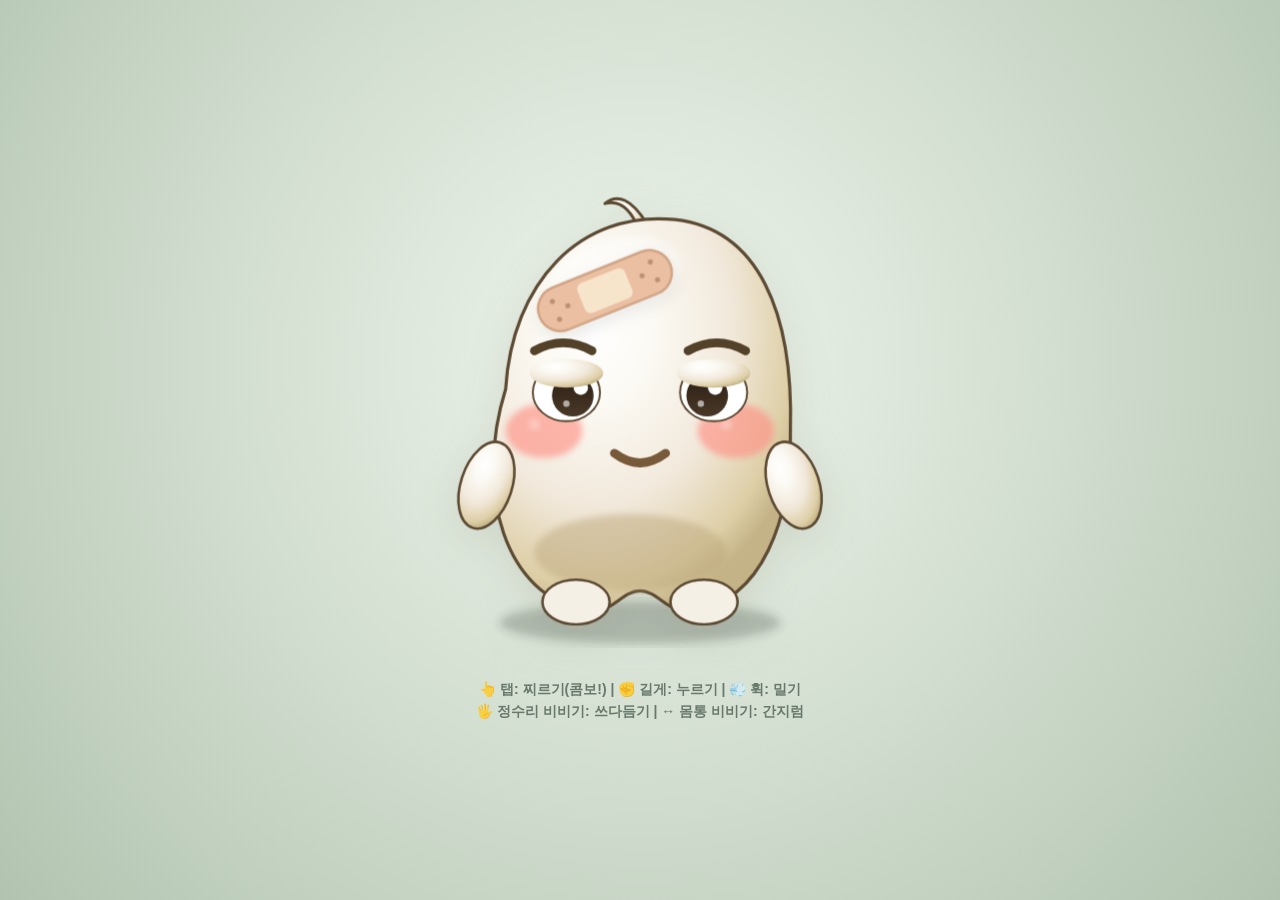
==== commit 48eda711: "Add files via upload" ====
--- a/docs/ssomkim.html
+++ b/docs/ssomkim.html
@@ -168,7 +168,7 @@
     </g><!-- /rig -->
   </svg>
 </div>
-<div id="hint">👆 탭: 찌르기(연타 콤보!) | 🖐️ 정수리 비비기: 쓰다듬기<br>↔️ 몸 비비기: 간지럼 | 💨 휙 밀기: 넘어뜨리기</div>
+<div id="hint">👆 탭: 찌르기(콤보!) | ✊ 길게: 누르기 | 💨 휙: 밀기<br>🖐️ 정수리 비비기: 쓰다듬기 | ↔️ 몸통 비비기: 간지럼</div>
 
 <script>
 const ssomkim = document.getElementById('ssomkim');
@@ -407,8 +407,8 @@
 
 function pinchStart(){
   if(state==='sulking'||state==='reconcile'||fallen) return;
-  pressed=true; rig.style.transition='transform .15s cubic-bezier(.2,.9,.4,1.2)'; rig.style.transform='scale(1.42, .53)';
-  snd(300,.4,'sine',.2,140); faceTeary(); say('악!! 늘어나잖아!! 이거 놔!!',900);
+  pressed=true; rig.style.transition='transform .15s cubic-bezier(.2,.9,.4,1.2)'; rig.style.transform='scale(1.5, .4)';
+  snd(260,.45,'sine',.22,95); faceTeary(); say('으아악!! 찌그러진다고!!',900);
 }
 function pinchEnd(){
   if(!pressed) return; pressed=false; rig.style.transform='';
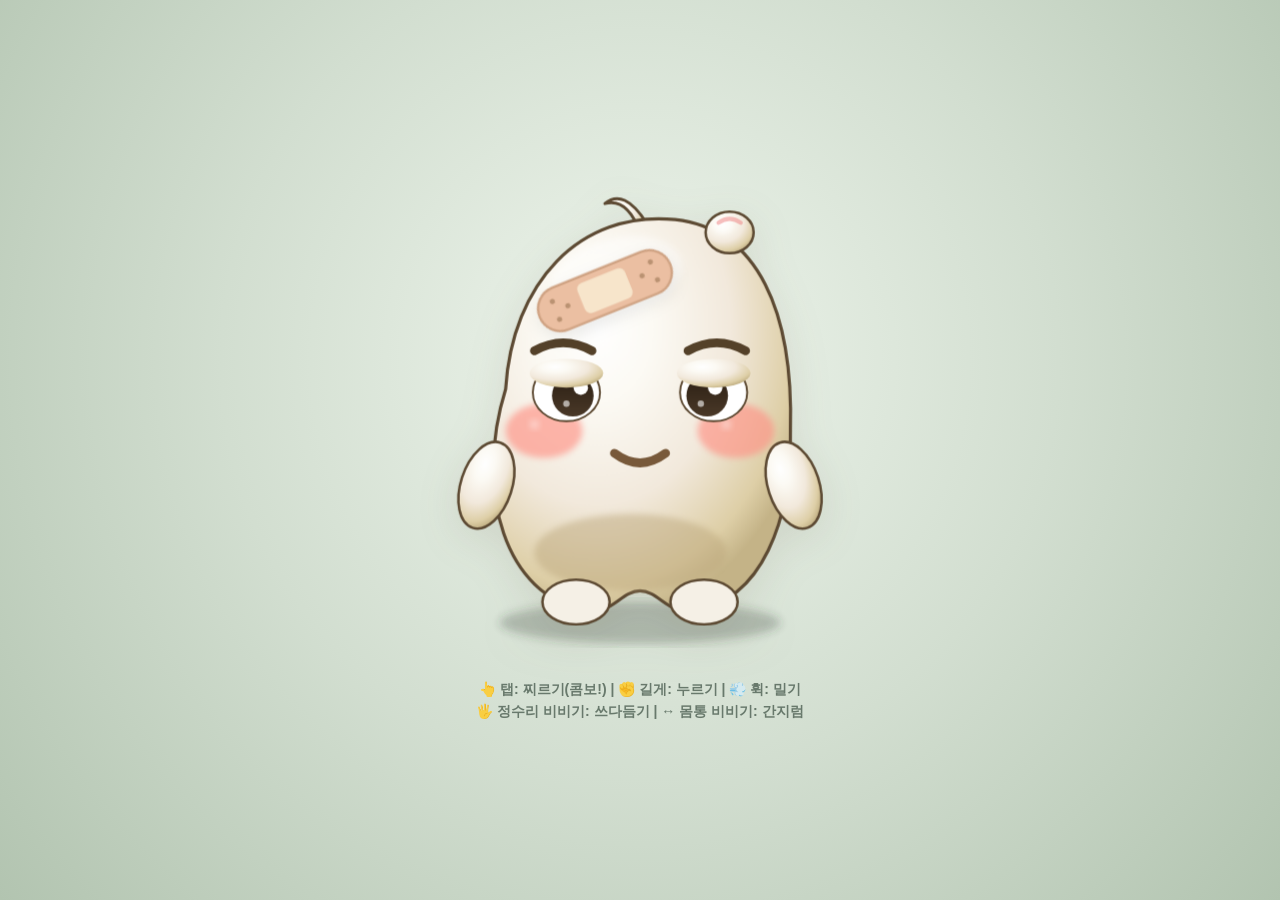
==== commit bf072d8c: "Add files via upload" ====
--- a/docs/ssomkim.html
+++ b/docs/ssomkim.html
@@ -85,6 +85,12 @@
       <!-- 몸통 (메인 볼륨) -->
       <path id="body" d="M172 26 C 112 20, 70 66, 66 132 C 46 196, 66 262, 116 270 C 132 274, 138 258, 150 258 C 162 258, 168 274, 184 270 C 226 264, 245 214, 244 158 C 246 84, 224 32, 172 26 Z" fill="url(#fur)" stroke="#5d4a33" stroke-width="2" stroke-linejoin="round"/>
       
+      <!-- 혹 (괴롭힘의 역사) — 정수리 우측 윤곽 위로 솟음 -->
+      <g id="bump">
+        <ellipse cx="206" cy="34" rx="15" ry="13" fill="url(#fur)" stroke="#5d4a33" stroke-width="1.6"/>
+        <ellipse cx="202" cy="30" rx="5" ry="3.5" fill="#ffffff" opacity=".5" filter="url(#soft)"/>
+        <path d="M199 28 Q206 23 213 28" stroke="#e88" stroke-width="2.5" fill="none" stroke-linecap="round" opacity=".55"/>
+      </g>
       <!-- 입체 광택 레이어 (엔젤링) -->
       <ellipse cx="135" cy="62" rx="42" ry="24" fill="#ffffff" opacity=".45" filter="url(#soft)" transform="rotate(-14 135 62)"/>
       <ellipse id="bellyShade" cx="144" cy="234" rx="60" ry="24" fill="#baa478" opacity=".45" filter="url(#soft)"/>
@@ -240,9 +246,11 @@
   $('pupilLg').style.transform = `translate(${mx*f}px, ${my*f}px)`;
   $('pupilRg').style.transform = `translate(${mx*f}px, ${my*f}px)`;
 
-  // 바보털 각도 반응
-  const hairAngle = Math.max(-25, Math.min(25, (dx / rect.width) * 35));
-  hair.style.transform = `rotate(${hairAngle}deg)`;
+  // 바보털 각도 반응 (뽑힌 동안은 제외)
+  if(!hairDetached){
+    const hairAngle = Math.max(-25, Math.min(25, (dx / rect.width) * 35));
+    hair.style.transform = `rotate(${hairAngle}deg)`;
+  }
 });
 
 function updateShadow(scale, opacity, rotate=0) {
@@ -325,7 +333,7 @@
   if(s==='calm'){ showBack(false); faceSmug(); combo=0; }
   if(s==='annoyed'){ faceAnnoyed(); }
   if(s==='angry'){ faceAngry(); say('작작 찔러라 즌짜..💢',1000); }
-  if(s==='sulking'){ showBack(true); say('흥! 절교다 절교.',1000); grr(); sulkTimer = setTimeout(reconcile, 10000); }
+  if(s==='sulking'){ if(hairDetached) reattachHair(); showBack(true); say('흥! 절교다 절교.',1000); grr(); sulkTimer = setTimeout(reconcile, 10000); }
   if(s==='reconcile'){ showBack(false); faceTeary();
     setTimeout(()=>{ faceHappy(); sparkle(); say('..흥! 딱히 용서해주는 건 아님💢',1600);
       ssomkim.classList.add('wobble'); setTimeout(()=>{ gauge=0; setState('calm'); },2200);
@@ -346,8 +354,35 @@
   else if(gauge<70&&state==='angry') setState('annoyed'); } },1000);
 
 let fallen=false, fallDir=1, fallRock=null, fallTO=null, struggleInt=null;
+let hairDetached=false, hairTO=null;
+function detachHair(dir){
+  if(hairDetached||fallen) return; hairDetached=true;
+  // 포물선으로 뽑혀 날아가 바닥에 떨어짐
+  hair.style.transform='';
+  hair.animate([
+    {transform:'translate(0,0) rotate(0deg)'},
+    {transform:`translate(${dir*70}px,-70px) rotate(${dir*200}deg)`, offset:.45},
+    {transform:`translate(${dir*115}px,225px) rotate(${dir*380}deg)`}
+  ],{duration:750,easing:'cubic-bezier(.3,.7,.5,1)',fill:'forwards'});
+  faceTeary(); ssomkim.classList.remove('shake'); void ssomkim.offsetWidth; ssomkim.classList.add('shake');
+  snd(700,.25,'sine',.2,1100); say('앗!!! 내 털!!!',1100);
+  setTimeout(()=>{ if(hairDetached) say('주워줘!! 빨리!!',900); },1400);
+  hairTO=setTimeout(reattachHair, 5000);
+}
+function reattachHair(){
+  if(!hairDetached) return; clearTimeout(hairTO);
+  hair.getAnimations().forEach(a=>a.cancel());
+  hair.animate([
+    {transform:'translate(0,150px) rotate(180deg)'},
+    {transform:'translate(0,-14px) rotate(0deg)', offset:.75},
+    {transform:'translate(0,0) rotate(0deg)'}
+  ],{duration:480,easing:'ease-out'}).onfinish=()=>{ hairDetached=false; };
+  sparkle(); say('휴.. 다신 안 뽑히나 봐라.',1200);
+  setTimeout(()=>{ if(state==='calm')faceSmug(); else if(state==='annoyed')faceAnnoyed(); else if(state==='angry')faceAngry(); },300);
+}
 function pushOver(dir){
   if(state==='sulking'||state==='reconcile'||fallen) return;
+  if(hairDetached) reattachHair();
   fallen=true; fallDir=dir; tickleE=0; tickling=null;
   ssomkim.classList.remove('tremble','squash','jump','wobble','shake');
   snd(480,.5,'sine',.2,100); say('으와아아아앙?!',900); faceTeary();
@@ -396,7 +431,10 @@
   fluffs(3+Math.min(combo, 5), x, y, combo > 4 ? ['💥','⭐','✨'] : ['☁️','✨']);
   kyu(Math.min(combo * 45, 300));
 
-  if(combo > 6) {
+  if(combo === 8 && !hairDetached) {
+    detachHair(Math.random()<.5?-1:1);
+    addGauge(14);
+  } else if(combo > 6) {
     say(`연타 ${combo}콤보 작렬!! 아파!!`, 700);
     addGauge(14);
   } else {
